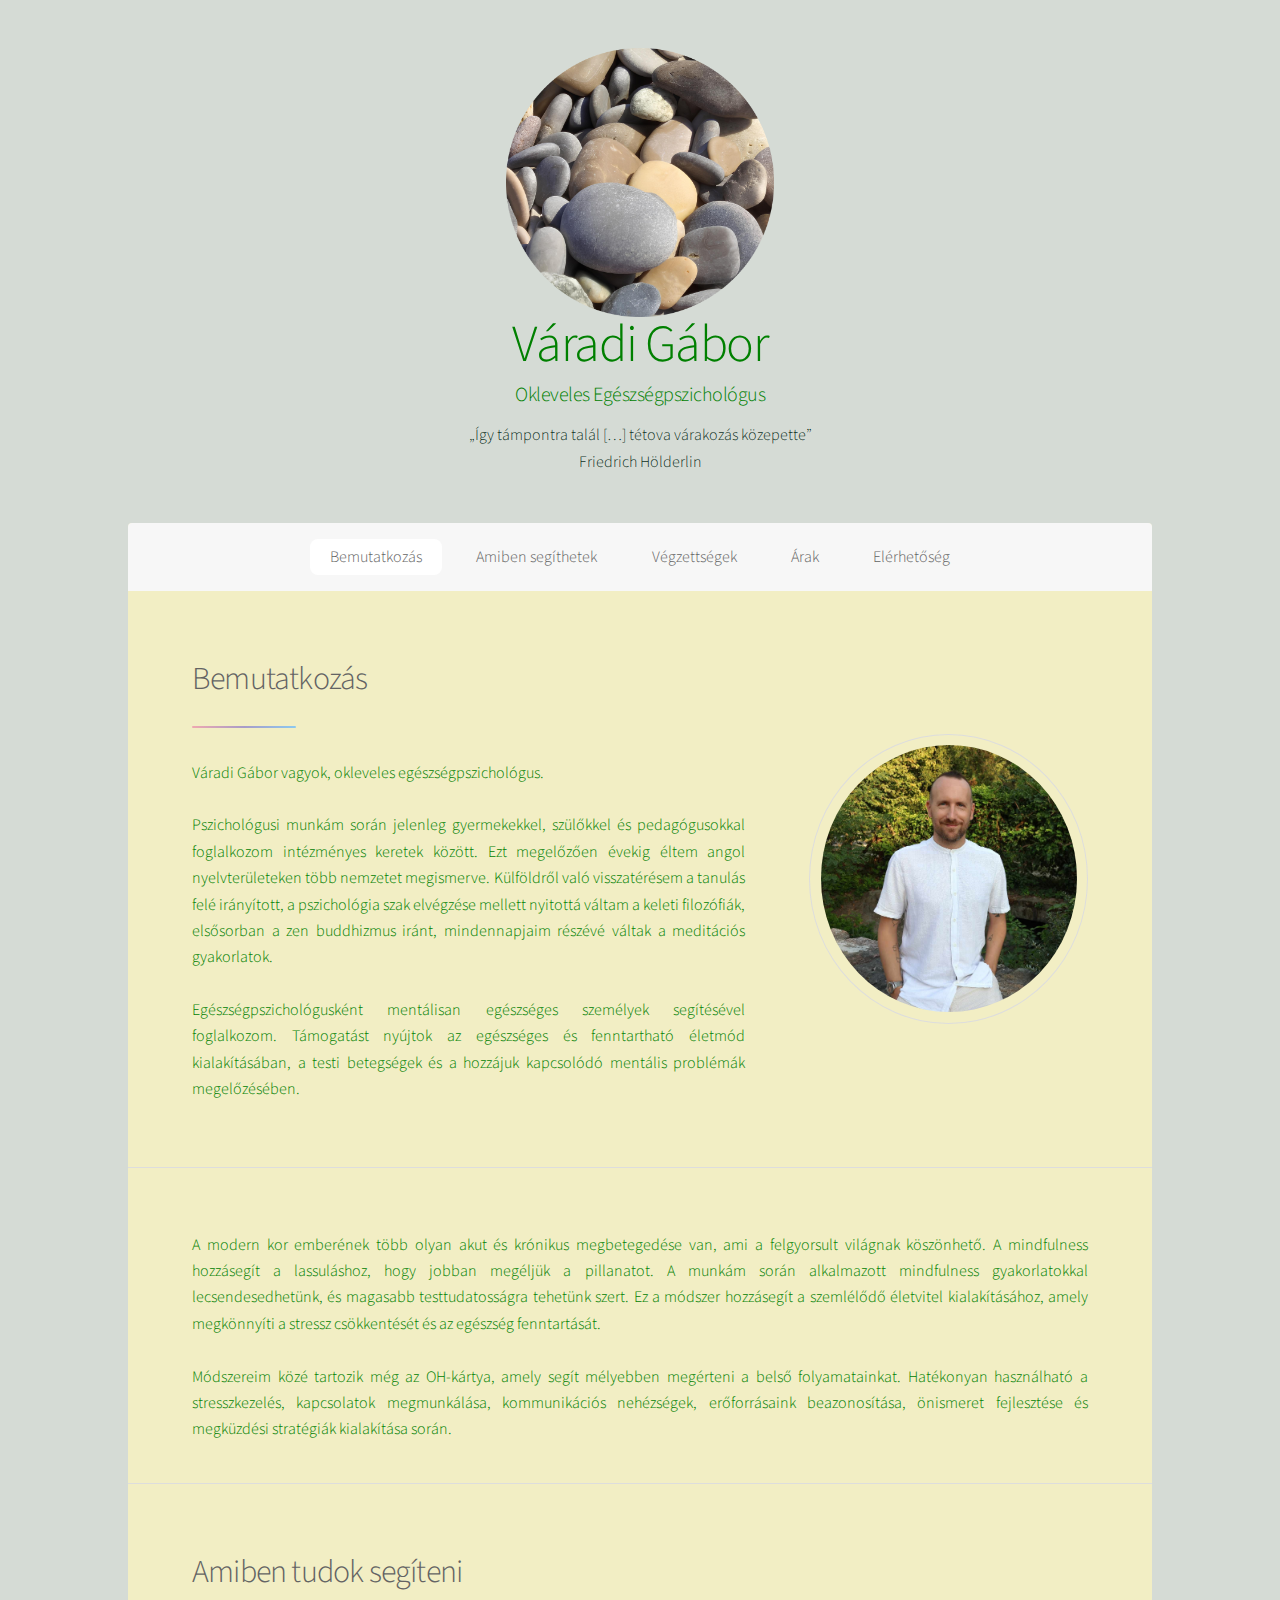
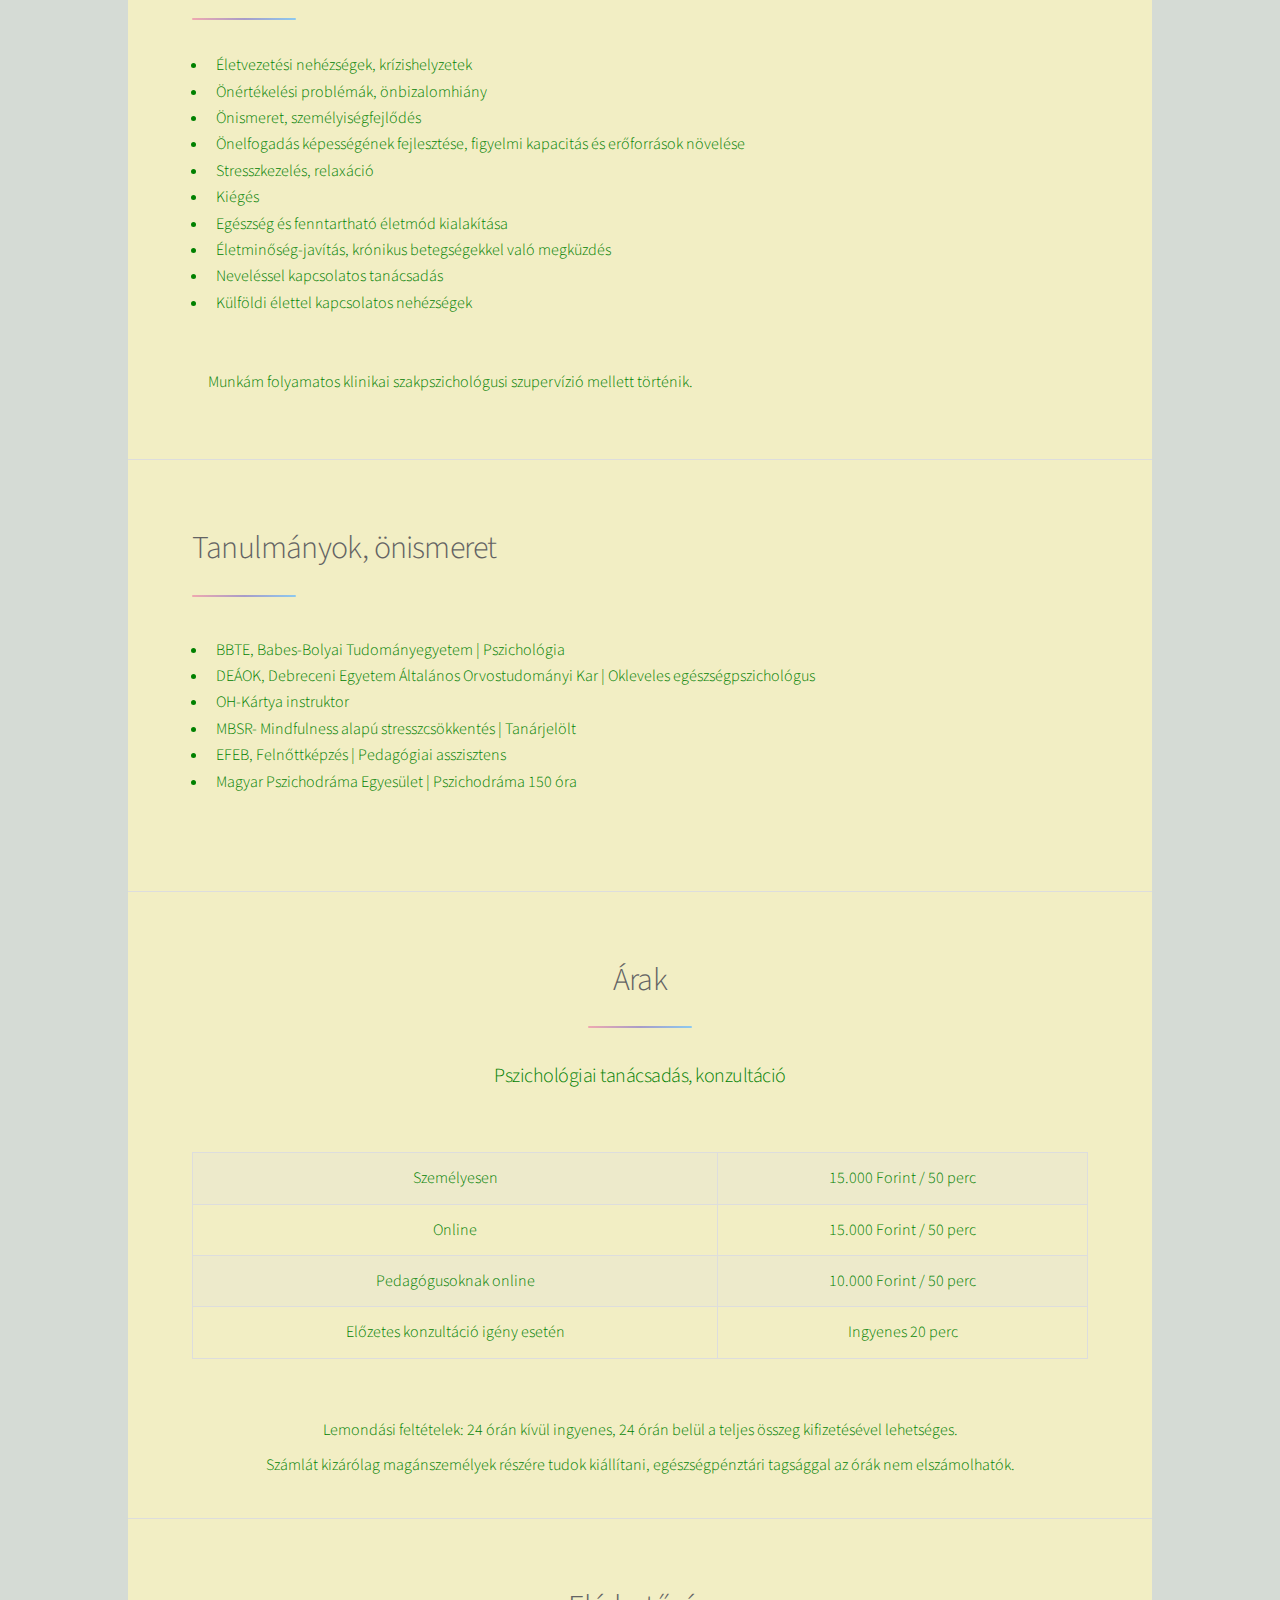
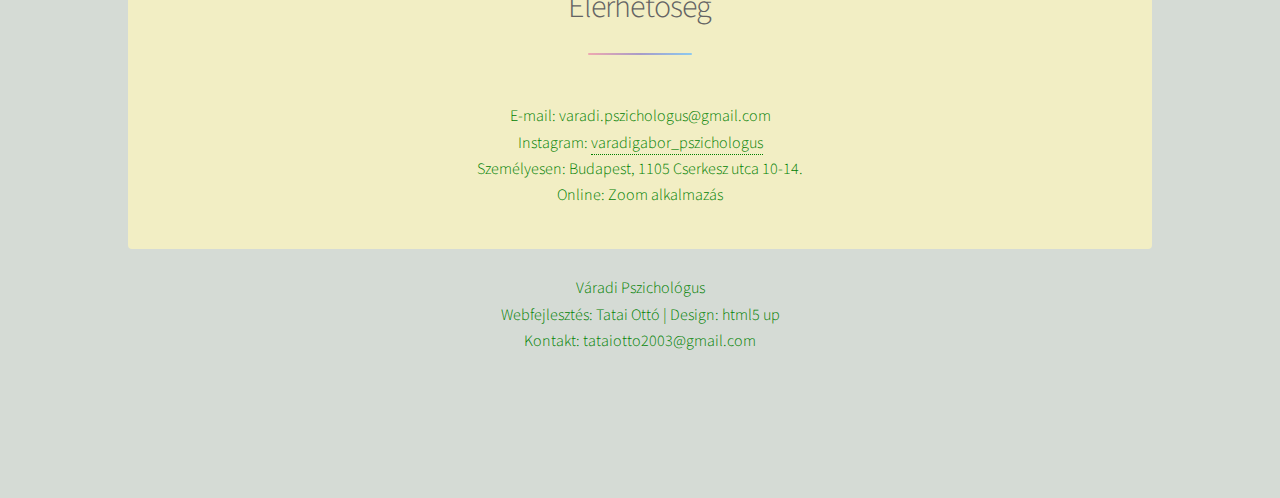
==== index.html @ 7f6bc87d "Update index.html" ====
<!DOCTYPE HTML>

<html>
	<head>
		<title>Váradi Pszichológus</title>
		<meta charset="utf-8" />
		<meta name="viewport" content="width=device-width, initial-scale=1, user-scalable=no" />
		<meta property="og:image" content="images/Kavics 3.jpg">
		<meta property="og:title" content="Váradi Pszichológus">
		<meta property="og:description" content="Váradi Gábor, okleveles egészségpszichológus">
		<link rel="stylesheet" href="assets/css/main.css" />
		<noscript><link rel="stylesheet" href="assets/css/noscript.css" /></noscript>
		<link rel="icon" type="image/png" href="icon.png">
	</head>
	
	<body class="is-preload">

		<!-- Wrapper -->
			<div id="wrapper">

				<!-- Header -- alt-->
					<header id="header" class="alt">
						<div class="header-content">
							
							
							<span class="image fit"><img src="images/Kavics 3_cropped.png" alt="" /></span>
							<div class="text-content">
							
								<h1>Váradi Gábor</h1>
								<p>Okleveles Egészségpszichológus </p>
								<h10>„Így támpontra talál […] tétova várakozás közepette” </br>
								Friedrich Hölderlin</h10>
							</div>
							
						</div>
					</header>

				<!-- Nav -->
					<nav id="nav">
						<ul>
							<li><a href="#intro" class="active">Bemutatkozás</a></li>
							<li><a href="#mibensegithetek">Amiben segíthetek</a></li>
							<li><a href="#vegzettsegek">Végzettségek</a></li>
							<li><a href="#arak">Árak</a></li>
							<li><a href="#elerhetoseg">Elérhetőség</a></li>
						</ul>
					</nav>

				<!-- Main -->
					<div id="main">

						<!-- Introduction -->
							<section id="intro" class="main">
								<div class="spotlight">
									<div class="content">
										<header class="major">
											<h2>Bemutatkozás</h2>
										</header>
										
										<p>
											
											<p style="text-align: justify;">Váradi Gábor vagyok, okleveles egészségpszichológus.

										</br></br>
										
										Pszichológusi munkám során jelenleg gyermekekkel, szülőkkel és pedagógusokkal foglalkozom
										intézményes keretek között. Ezt megelőzően évekig éltem angol nyelvterületeken több nemzetet
										megismerve. Külföldről való visszatérésem a tanulás felé irányított, a pszichológia szak elvégzése
										mellett nyitottá váltam a keleti filozófiák, elsősorban a zen buddhizmus iránt, mindennapjaim részévé
										váltak a meditációs gyakorlatok.
										
									

										</br></br>

											Egészségpszichológusként mentálisan egészséges személyek segítésével foglalkozom. Támogatást
											nyújtok az egészséges és fenntartható életmód kialakításában, a testi betegségek és a hozzájuk
											kapcsolódó mentális problémák megelőzésében.</p>

										

									
										
									</div>
									<span class="image" style="margin-top: -0px;"><img src="images/profilkep.jpg" alt="" /></span>
								</div>
							</section>

							<section id="intro2" class="main">
											

								<p style="text-align: justify;">A modern kor emberének több olyan akut és krónikus megbetegedése van, ami a felgyorsult világnak
											köszönhető. A mindfulness hozzásegít a lassuláshoz, hogy jobban megéljük a pillanatot. A munkám
											során alkalmazott mindfulness gyakorlatokkal lecsendesedhetünk, és magasabb testtudatosságra
											tehetünk szert. Ez a módszer hozzásegít a szemlélődő életvitel kialakításához, amely megkönnyíti a
											stressz csökkentését és az egészség fenntartását.

										</br></br>

										Módszereim közé tartozik még az OH-kártya, amely segít mélyebben megérteni a belső
										folyamatainkat. Hatékonyan használható a stresszkezelés, kapcsolatok megmunkálása,
										kommunikációs nehézségek, erőforrásaink beazonosítása, önismeret fejlesztése és megküzdési
										stratégiák kialakítása során. </p>	

										
							</section>


						
							<section id="mibensegithetek" class="main">
								<div class="spotlight">
									<div class="content">
										<header class="major">
											<h2>Amiben tudok segíteni</h2>
										</header>
										
											 <ul>
												<li>Életvezetési nehézségek, krízishelyzetek</li>
												<li>Önértékelési problémák, önbizalomhiány</li>
												<li>Önismeret, személyiségfejlődés</li>
												<li>Önelfogadás képességének fejlesztése, figyelmi kapacitás és erőforrások növelése</li>
												<li>Stresszkezelés, relaxáció</li>
												<li>Kiégés</li>
												<li>Egészség és fenntartható életmód kialakítása</li>
												<li>Életminőség-javítás, krónikus betegségekkel való megküzdés</li>
												<li>Neveléssel kapcsolatos tanácsadás</li>
												<li>Külföldi élettel kapcsolatos nehézségek</li>

											</br></br>
											Munkám folyamatos klinikai szakpszichológusi szupervízió mellett történik.
											
											</ul>
									</div>
									
									
								</div>
							</section>
							

							<section id="vegzettsegek" class="main">
								<div class="spotlight">
									<div class="content">
										<header class="major">
											<h2>Tanulmányok, önismeret</h2>
										</header>
										<p class="content">
											 <ul>
												<li>BBTE, Babes-Bolyai Tudományegyetem | Pszichológia</li>
												<li>DEÁOK, Debreceni Egyetem Általános Orvostudományi Kar | Okleveles egészségpszichológus</li>
												<li>OH-Kártya instruktor</li>
												<li>MBSR- Mindfulness alapú stresszcsökkentés | Tanárjelölt</li>
												<li>EFEB, Felnőttképzés | Pedagógiai asszisztens</li>
												<li>Magyar Pszichodráma Egyesület | Pszichodráma 150 óra</li>
												

												
											</ul>
											</p>
									</div>
									
									
								</div>
							</section>


						
						
							<section id="arak" class="main special">
								<header class="major">
									<h2>Árak</h2>
									<p>Pszichológiai tanácsadás, konzultáció</p>
									
								</header>
								<div class="table-wrapper">
									<table class="alt">
										<thead>
											<tr>
												
												<th></th>
												<th></th>
											</tr>
										</thead>
										<tbody>
											<tr>
												<td>Személyesen</td>
												<td>15.000 Forint / 50 perc</td>
												
											</tr>
											<tr>
												
												<td>Online</td>
												<td>15.000 Forint / 50 perc</td>
											</tr>
											<tr>
												
												<td>Pedagógusoknak online </td>
												<td>10.000 Forint / 50 perc</td>
											</tr>
											<tr>
												
												<td>Előzetes konzultáció igény esetén</td>
												<td>Ingyenes 20 perc</td>
											</tr>
											
										</tbody>
										
									</table>
								</br>
								</div>
								<p>Lemondási feltételek: 24 órán kívül ingyenes, 24 órán belül a teljes összeg kifizetésével lehetséges. </p>
								<p>Számlát kizárólag magánszemélyek részére tudok kiállítani, egészségpénztári tagsággal az órák nem elszámolhatók.</p>
								
								
								
							</section>

						<!-- Get Started -->
							<section id="elerhetoseg" class="main special">
								<header class="major">
									<h2>Elérhetőség</h2>
									
								</header>
								<p>E-mail: varadi.pszichologus@gmail.com<br />
									Instagram: <a href="https://www.instagram.com/varadigabor_pszichologus/">varadigabor_pszichologus</a> <br />
									Személyesen: Budapest, 1105 Cserkesz utca 10-14.<br />
									Online: Zoom alkalmazás<br />
								</p>
							</section>

					</div>
				</br>
					<div style="text-align: center;">Váradi Pszichológus  </br>
						Webfejlesztés: Tatai Ottó | Design: html5 up</br>
						Kontakt: tataiotto2003@gmail.com

					</div>
				<!-- Footer -->
					<footer id="footer">
						
						
					</footer>

			</div>

		<!-- Scripts -->
			<script src="assets/js/jquery.min.js"></script>
			<script src="assets/js/jquery.scrollex.min.js"></script>
			<script src="assets/js/jquery.scrolly.min.js"></script>
			<script src="assets/js/browser.min.js"></script>
			<script src="assets/js/breakpoints.min.js"></script>
			<script src="assets/js/util.js"></script>
			<script src="assets/js/main.js"></script>

	</body>
</html>
---- assets/css/main.css ----
@import url(fontawesome-all.min.css);
@import 'https://fonts.googleapis.com/css?family=Source+Sans+Pro:300,400';

/*
	Stellar by HTML5 UP
	html5up.net | @ajlkn
	Free for personal and commercial use under the CCA 3.0 license (html5up.net/license)
*/

html, body, div, span, applet, object,
iframe, h1, h2, h3, h4, h5, h6, p, blockquote,
pre, a, abbr, acronym, address, big, cite,
code, del, dfn, em, img, ins, kbd, q, s, samp,
small, strike, strong, sub, sup, tt, var, b,
u, i, center, dl, dt, dd, ol, ul, li, fieldset,
form, label, legend, table, caption, tbody,
tfoot, thead, tr, th, td, article, aside,
canvas, details, embed, figure, figcaption,
footer, header, hgroup, menu, nav, output, ruby,
section, summary, time, mark, audio, video {
	margin: 0;
	padding: 0;
	border: 0;
	font-size: 100%;
	font: inherit;
	vertical-align: baseline;}

article, aside, details, figcaption, figure,
footer, header, hgroup, menu, nav, section {
	display: block;}

body {
	line-height: 1;
}

ol, ul {
	list-style: none;
}

blockquote, q {
	quotes: none;
}

	blockquote:before, blockquote:after, q:before, q:after {
		content: '';
		content: none;
	}

table {
	border-collapse: collapse;
	border-spacing: 0;
}

body {
	-webkit-text-size-adjust: none;
}

mark {
	background-color: transparent;
	color: inherit;
}

input::-moz-focus-inner {
	border: 0;
	padding: 0;
}

input, select, textarea {
	-moz-appearance: none;
	-webkit-appearance: none;
	-ms-appearance: none;
	appearance: none;
}

/* Basic */

	@-ms-viewport {
		width: device-width;
	}

	body {
		-ms-overflow-style: scrollbar;
	}

	@media screen and (max-width: 480px) {

		html, body {
			min-width: 320px;
		}

	}

	html {
		box-sizing: border-box;
	}

	*, *:before, *:after {
		box-sizing: inherit;
	}

	body {
		background-color: #1a0216;
		
	}

		body.is-preload *, body.is-preload *:before, body.is-preload *:after {
			-moz-animation: none !important;
			-webkit-animation: none !important;
			-ms-animation: none !important;
			animation: none !important;
			-moz-transition: none !important;
			-webkit-transition: none !important;
			-ms-transition: none !important;
			transition: none !important;
		}

/* Type */

	body {
		background-color: #d5dbd5;
		color: #008000;
	}

	body, input, select, textarea {
		font-family: "Source Sans Pro", Helvetica, sans-serif;
		font-size: 17pt;
		font-weight: 300;
		line-height: 1.65;
	}

		@media screen and (max-width: 1680px) {

			body, input, select, textarea {
				font-size: 14pt;
			}

		}

		@media screen and (max-width: 1280px) {

			body, input, select, textarea {
				font-size: 12pt;
			}

		}

		@media screen and (max-width: 360px) {

			body, input, select, textarea {
				font-size: 11pt;
			}

		}

	a {
		-moz-transition: color 0.2s ease, border-bottom 0.2s ease;
		-webkit-transition: color 0.2s ease, border-bottom 0.2s ease;
		-ms-transition: color 0.2s ease, border-bottom 0.2s ease;
		transition: color 0.2s ease, border-bottom 0.2s ease;
		text-decoration: none;
		border-bottom: dotted 1px;
		color: inherit;
	}

		a:hover {
			border-bottom-color: transparent;
		}

	strong, b {
		font-weight: 400;
	}

	em, i {
		font-style: italic;
	}

	p {
		margin: 0 0 0.5em 0;
	}

		p.content {
			-moz-columns: 20em 2;
			-webkit-columns: 20em 2;
			-ms-columns: 20em 2;
			columns: 20em 2;
			-moz-column-gap: 2em;
			-webkit-column-gap: 2em;
			-ms-column-gap: 2em;
			column-gap: 2em;
			text-align: justify;
		}

	h1, h2, h3, h4, h5, h6 {
		font-weight: 300;
		line-height: 1.5;
		margin: 0 0 0.7em 0;
		letter-spacing: -0.025em;
	}

		h1 a, h2 a, h3 a, h4 a, h5 a, h6 a {
			color: inherit;
			text-decoration: none;
		}

	h1 {
		font-size: 2.5em;
		line-height: 0.8;
	}

	h2 {
		font-size: 1.5em;
	}

	h3 {
		font-size: 1.25em;
	}

	h4 {
		font-size: 1.1em;
	}

	h5 {
		font-size: 0.9em;
	}

	h6 {
		font-size: 0.7em;
	}

	@media screen and (max-width: 736px) {

		h1 {
			font-size: 2em;
		}

	}

	sub {
		font-size: 0.8em;
		position: relative;
		top: 0.5em;
	}

	sup {
		font-size: 0.8em;
		position: relative;
		top: -0.5em;
	}

	blockquote {
		border-left: solid 4px;
		font-style: italic;
		margin: 0 0 2em 0;
		padding: 0.5em 0 0.5em 2em;
	}

	code {
		border-radius: 8px;
		border: solid 1px;
		font-family: "Courier New", monospace;
		font-size: 0.9em;
		margin: 0 0.25em;
		padding: 0.25em 0.65em;
	}

	pre {
		-webkit-overflow-scrolling: touch;
		font-family: "Courier New", monospace;
		font-size: 0.9em;
		margin: 0 0 2em 0;
	}

		pre code {
			display: block;
			line-height: 1.75;
			padding: 1em 1.5em;
			overflow-x: auto;
		}

	hr {
		border: 0;
		border-bottom: solid 1px;
		margin: 2em 0;
	}

		hr.major {
			margin: 3em 0;
		}

	.align-left {
		text-align: left;
	}

	.align-center {
		text-align: center;
	}

	.align-right {
		text-align: right;
	}

	input, select, textarea {
		color: #ffffff;
	}

	a:hover {
		color: #ffffff;
	}

	strong, b {
		color: #ffffff;
	}

	h1, h2, h3, h4, h5, h6 {
		color: #008000;
	}

	blockquote {
		border-left-color: rgba(255, 255, 255, 0.35);
	}

	code {
		background: rgba(255, 255, 255, 0.075);
		border-color: rgba(255, 255, 255, 0.35);
	}

	hr {
		border-bottom-color: rgba(255, 255, 255, 0.35);
	}

/* Row */

	.row {
		display: flex;
		flex-wrap: wrap;
		box-sizing: border-box;
		align-items: stretch;
	}

		.row > * {
			box-sizing: border-box;
		}

		.row.gtr-uniform > * > :last-child {
			margin-bottom: 0;
		}

		.row.aln-left {
			justify-content: flex-start;
		}

		.row.aln-center {
			justify-content: center;
		}

		.row.aln-right {
			justify-content: flex-end;
		}

		.row.aln-top {
			align-items: flex-start;
		}

		.row.aln-middle {
			align-items: center;
		}

		.row.aln-bottom {
			align-items: flex-end;
		}

		.row > .imp {
			order: -1;
		}

		.row > .col-1 {
			width: 8.33333%;
		}

		.row > .off-1 {
			margin-left: 8.33333%;
		}

		.row > .col-2 {
			width: 16.66667%;
		}

		.row > .off-2 {
			margin-left: 16.66667%;
		}

		.row > .col-3 {
			width: 25%;
		}

		.row > .off-3 {
			margin-left: 25%;
		}

		.row > .col-4 {
			width: 33.33333%;
		}

		.row > .off-4 {
			margin-left: 33.33333%;
		}

		.row > .col-5 {
			width: 41.66667%;
		}

		.row > .off-5 {
			margin-left: 41.66667%;
		}

		.row > .col-6 {
			width: 50%;
		}

		.row > .off-6 {
			margin-left: 50%;
		}

		.row > .col-7 {
			width: 58.33333%;
		}

		.row > .off-7 {
			margin-left: 58.33333%;
		}

		.row > .col-8 {
			width: 66.66667%;
		}

		.row > .off-8 {
			margin-left: 66.66667%;
		}

		.row > .col-9 {
			width: 75%;
		}

		.row > .off-9 {
			margin-left: 75%;
		}

		.row > .col-10 {
			width: 83.33333%;
		}

		.row > .off-10 {
			margin-left: 83.33333%;
		}

		.row > .col-11 {
			width: 91.66667%;
		}

		.row > .off-11 {
			margin-left: 91.66667%;
		}

		.row > .col-12 {
			width: 100%;
		}

		.row > .off-12 {
			margin-left: 100%;
		}

		.row.gtr-0 {
			margin-top: 0;
			margin-left: 0em;
		}

			.row.gtr-0 > * {
				padding: 0 0 0 0em;
			}

			.row.gtr-0.gtr-uniform {
				margin-top: 0em;
			}

				.row.gtr-0.gtr-uniform > * {
					padding-top: 0em;
				}

		.row.gtr-25 {
			margin-top: 0;
			margin-left: -0.375em;
		}

			.row.gtr-25 > * {
				padding: 0 0 0 0.375em;
			}

			.row.gtr-25.gtr-uniform {
				margin-top: -0.375em;
			}

				.row.gtr-25.gtr-uniform > * {
					padding-top: 0.375em;
				}

		.row.gtr-50 {
			margin-top: 0;
			margin-left: -0.75em;
		}

			.row.gtr-50 > * {
				padding: 0 0 0 0.75em;
			}

			.row.gtr-50.gtr-uniform {
				margin-top: -0.75em;
			}

				.row.gtr-50.gtr-uniform > * {
					padding-top: 0.75em;
				}

		.row {
			margin-top: 0;
			margin-left: -1.5em;
		}

			.row > * {
				padding: 0 0 0 1.5em;
			}

			.row.gtr-uniform {
				margin-top: -1.5em;
			}

				.row.gtr-uniform > * {
					padding-top: 1.5em;
				}

		.row.gtr-150 {
			margin-top: 0;
			margin-left: -2.25em;
		}

			.row.gtr-150 > * {
				padding: 0 0 0 2.25em;
			}

			.row.gtr-150.gtr-uniform {
				margin-top: -2.25em;
			}

				.row.gtr-150.gtr-uniform > * {
					padding-top: 2.25em;
				}

		.row.gtr-200 {
			margin-top: 0;
			margin-left: -3em;
		}

			.row.gtr-200 > * {
				padding: 0 0 0 3em;
			}

			.row.gtr-200.gtr-uniform {
				margin-top: -3em;
			}

				.row.gtr-200.gtr-uniform > * {
					padding-top: 3em;
				}

		@media screen and (max-width: 1680px) {

			.row {
				display: flex;
				flex-wrap: wrap;
				box-sizing: border-box;
				align-items: stretch;
			}

				.row > * {
					box-sizing: border-box;
				}

				.row.gtr-uniform > * > :last-child {
					margin-bottom: 0;
				}

				.row.aln-left {
					justify-content: flex-start;
				}

				.row.aln-center {
					justify-content: center;
				}

				.row.aln-right {
					justify-content: flex-end;
				}

				.row.aln-top {
					align-items: flex-start;
				}

				.row.aln-middle {
					align-items: center;
				}

				.row.aln-bottom {
					align-items: flex-end;
				}

				.row > .imp-xlarge {
					order: -1;
				}

				.row > .col-1-xlarge {
					width: 8.33333%;
				}

				.row > .off-1-xlarge {
					margin-left: 8.33333%;
				}

				.row > .col-2-xlarge {
					width: 16.66667%;
				}

				.row > .off-2-xlarge {
					margin-left: 16.66667%;
				}

				.row > .col-3-xlarge {
					width: 25%;
				}

				.row > .off-3-xlarge {
					margin-left: 25%;
				}

				.row > .col-4-xlarge {
					width: 33.33333%;
				}

				.row > .off-4-xlarge {
					margin-left: 33.33333%;
				}

				.row > .col-5-xlarge {
					width: 41.66667%;
				}

				.row > .off-5-xlarge {
					margin-left: 41.66667%;
				}

				.row > .col-6-xlarge {
					width: 50%;
				}

				.row > .off-6-xlarge {
					margin-left: 50%;
				}

				.row > .col-7-xlarge {
					width: 58.33333%;
				}

				.row > .off-7-xlarge {
					margin-left: 58.33333%;
				}

				.row > .col-8-xlarge {
					width: 66.66667%;
				}

				.row > .off-8-xlarge {
					margin-left: 66.66667%;
				}

				.row > .col-9-xlarge {
					width: 75%;
				}

				.row > .off-9-xlarge {
					margin-left: 75%;
				}

				.row > .col-10-xlarge {
					width: 83.33333%;
				}

				.row > .off-10-xlarge {
					margin-left: 83.33333%;
				}

				.row > .col-11-xlarge {
					width: 91.66667%;
				}

				.row > .off-11-xlarge {
					margin-left: 91.66667%;
				}

				.row > .col-12-xlarge {
					width: 100%;
				}

				.row > .off-12-xlarge {
					margin-left: 100%;
				}

				.row.gtr-0 {
					margin-top: 0;
					margin-left: 0em;
				}

					.row.gtr-0 > * {
						padding: 0 0 0 0em;
					}

					.row.gtr-0.gtr-uniform {
						margin-top: 0em;
					}

						.row.gtr-0.gtr-uniform > * {
							padding-top: 0em;
						}

				.row.gtr-25 {
					margin-top: 0;
					margin-left: -0.375em;
				}

					.row.gtr-25 > * {
						padding: 0 0 0 0.375em;
					}

					.row.gtr-25.gtr-uniform {
						margin-top: -0.375em;
					}

						.row.gtr-25.gtr-uniform > * {
							padding-top: 0.375em;
						}

				.row.gtr-50 {
					margin-top: 0;
					margin-left: -0.75em;
				}

					.row.gtr-50 > * {
						padding: 0 0 0 0.75em;
					}

					.row.gtr-50.gtr-uniform {
						margin-top: -0.75em;
					}

						.row.gtr-50.gtr-uniform > * {
							padding-top: 0.75em;
						}

				.row {
					margin-top: 0;
					margin-left: -1.5em;
				}

					.row > * {
						padding: 0 0 0 1.5em;
					}

					.row.gtr-uniform {
						margin-top: -1.5em;
					}

						.row.gtr-uniform > * {
							padding-top: 1.5em;
						}

				.row.gtr-150 {
					margin-top: 0;
					margin-left: -2.25em;
				}

					.row.gtr-150 > * {
						padding: 0 0 0 2.25em;
					}

					.row.gtr-150.gtr-uniform {
						margin-top: -2.25em;
					}

						.row.gtr-150.gtr-uniform > * {
							padding-top: 2.25em;
						}

				.row.gtr-200 {
					margin-top: 0;
					margin-left: -3em;
				}

					.row.gtr-200 > * {
						padding: 0 0 0 3em;
					}

					.row.gtr-200.gtr-uniform {
						margin-top: -3em;
					}

						.row.gtr-200.gtr-uniform > * {
							padding-top: 3em;
						}

		}

		@media screen and (max-width: 1280px) {

			.row {
				display: flex;
				flex-wrap: wrap;
				box-sizing: border-box;
				align-items: stretch;
			}

				.row > * {
					box-sizing: border-box;
				}

				.row.gtr-uniform > * > :last-child {
					margin-bottom: 0;
				}

				.row.aln-left {
					justify-content: flex-start;
				}

				.row.aln-center {
					justify-content: center;
				}

				.row.aln-right {
					justify-content: flex-end;
				}

				.row.aln-top {
					align-items: flex-start;
				}

				.row.aln-middle {
					align-items: center;
				}

				.row.aln-bottom {
					align-items: flex-end;
				}

				.row > .imp-large {
					order: -1;
				}

				.row > .col-1-large {
					width: 8.33333%;
				}

				.row > .off-1-large {
					margin-left: 8.33333%;
				}

				.row > .col-2-large {
					width: 16.66667%;
				}

				.row > .off-2-large {
					margin-left: 16.66667%;
				}

				.row > .col-3-large {
					width: 25%;
				}

				.row > .off-3-large {
					margin-left: 25%;
				}

				.row > .col-4-large {
					width: 33.33333%;
				}

				.row > .off-4-large {
					margin-left: 33.33333%;
				}

				.row > .col-5-large {
					width: 41.66667%;
				}

				.row > .off-5-large {
					margin-left: 41.66667%;
				}

				.row > .col-6-large {
					width: 50%;
				}

				.row > .off-6-large {
					margin-left: 50%;
				}

				.row > .col-7-large {
					width: 58.33333%;
				}

				.row > .off-7-large {
					margin-left: 58.33333%;
				}

				.row > .col-8-large {
					width: 66.66667%;
				}

				.row > .off-8-large {
					margin-left: 66.66667%;
				}

				.row > .col-9-large {
					width: 75%;
				}

				.row > .off-9-large {
					margin-left: 75%;
				}

				.row > .col-10-large {
					width: 83.33333%;
				}

				.row > .off-10-large {
					margin-left: 83.33333%;
				}

				.row > .col-11-large {
					width: 91.66667%;
				}

				.row > .off-11-large {
					margin-left: 91.66667%;
				}

				.row > .col-12-large {
					width: 100%;
				}

				.row > .off-12-large {
					margin-left: 100%;
				}

				.row.gtr-0 {
					margin-top: 0;
					margin-left: 0em;
				}

					.row.gtr-0 > * {
						padding: 0 0 0 0em;
					}

					.row.gtr-0.gtr-uniform {
						margin-top: 0em;
					}

						.row.gtr-0.gtr-uniform > * {
							padding-top: 0em;
						}

				.row.gtr-25 {
					margin-top: 0;
					margin-left: -0.375em;
				}

					.row.gtr-25 > * {
						padding: 0 0 0 0.375em;
					}

					.row.gtr-25.gtr-uniform {
						margin-top: -0.375em;
					}

						.row.gtr-25.gtr-uniform > * {
							padding-top: 0.375em;
						}

				.row.gtr-50 {
					margin-top: 0;
					margin-left: -0.75em;
				}

					.row.gtr-50 > * {
						padding: 0 0 0 0.75em;
					}

					.row.gtr-50.gtr-uniform {
						margin-top: -0.75em;
					}

						.row.gtr-50.gtr-uniform > * {
							padding-top: 0.75em;
						}

				.row {
					margin-top: 0;
					margin-left: -1.5em;
				}

					.row > * {
						padding: 0 0 0 1.5em;
					}

					.row.gtr-uniform {
						margin-top: -1.5em;
					}

						.row.gtr-uniform > * {
							padding-top: 1.5em;
						}

				.row.gtr-150 {
					margin-top: 0;
					margin-left: -2.25em;
				}

					.row.gtr-150 > * {
						padding: 0 0 0 2.25em;
					}

					.row.gtr-150.gtr-uniform {
						margin-top: -2.25em;
					}

						.row.gtr-150.gtr-uniform > * {
							padding-top: 2.25em;
						}

				.row.gtr-200 {
					margin-top: 0;
					margin-left: -3em;
				}

					.row.gtr-200 > * {
						padding: 0 0 0 3em;
					}

					.row.gtr-200.gtr-uniform {
						margin-top: -3em;
					}

						.row.gtr-200.gtr-uniform > * {
							padding-top: 3em;
						}

		}

		@media screen and (max-width: 980px) {

			.row {
				display: flex;
				flex-wrap: wrap;
				box-sizing: border-box;
				align-items: stretch;
			}

				.row > * {
					box-sizing: border-box;
				}

				.row.gtr-uniform > * > :last-child {
					margin-bottom: 0;
				}

				.row.aln-left {
					justify-content: flex-start;
				}

				.row.aln-center {
					justify-content: center;
				}

				.row.aln-right {
					justify-content: flex-end;
				}

				.row.aln-top {
					align-items: flex-start;
				}

				.row.aln-middle {
					align-items: center;
				}

				.row.aln-bottom {
					align-items: flex-end;
				}

				.row > .imp-medium {
					order: -1;
				}

				.row > .col-1-medium {
					width: 8.33333%;
				}

				.row > .off-1-medium {
					margin-left: 8.33333%;
				}

				.row > .col-2-medium {
					width: 16.66667%;
				}

				.row > .off-2-medium {
					margin-left: 16.66667%;
				}

				.row > .col-3-medium {
					width: 25%;
				}

				.row > .off-3-medium {
					margin-left: 25%;
				}

				.row > .col-4-medium {
					width: 33.33333%;
				}

				.row > .off-4-medium {
					margin-left: 33.33333%;
				}

				.row > .col-5-medium {
					width: 41.66667%;
				}

				.row > .off-5-medium {
					margin-left: 41.66667%;
				}

				.row > .col-6-medium {
					width: 50%;
				}

				.row > .off-6-medium {
					margin-left: 50%;
				}

				.row > .col-7-medium {
					width: 58.33333%;
				}

				.row > .off-7-medium {
					margin-left: 58.33333%;
				}

				.row > .col-8-medium {
					width: 66.66667%;
				}

				.row > .off-8-medium {
					margin-left: 66.66667%;
				}

				.row > .col-9-medium {
					width: 75%;
				}

				.row > .off-9-medium {
					margin-left: 75%;
				}

				.row > .col-10-medium {
					width: 83.33333%;
				}

				.row > .off-10-medium {
					margin-left: 83.33333%;
				}

				.row > .col-11-medium {
					width: 91.66667%;
				}

				.row > .off-11-medium {
					margin-left: 91.66667%;
				}

				.row > .col-12-medium {
					width: 100%;
				}

				.row > .off-12-medium {
					margin-left: 100%;
				}

				.row.gtr-0 {
					margin-top: 0;
					margin-left: 0em;
				}

					.row.gtr-0 > * {
						padding: 0 0 0 0em;
					}

					.row.gtr-0.gtr-uniform {
						margin-top: 0em;
					}

						.row.gtr-0.gtr-uniform > * {
							padding-top: 0em;
						}

				.row.gtr-25 {
					margin-top: 0;
					margin-left: -0.375em;
				}

					.row.gtr-25 > * {
						padding: 0 0 0 0.375em;
					}

					.row.gtr-25.gtr-uniform {
						margin-top: -0.375em;
					}

						.row.gtr-25.gtr-uniform > * {
							padding-top: 0.375em;
						}

				.row.gtr-50 {
					margin-top: 0;
					margin-left: -0.75em;
				}

					.row.gtr-50 > * {
						padding: 0 0 0 0.75em;
					}

					.row.gtr-50.gtr-uniform {
						margin-top: -0.75em;
					}

						.row.gtr-50.gtr-uniform > * {
							padding-top: 0.75em;
						}

				.row {
					margin-top: 0;
					margin-left: -1.5em;
				}

					.row > * {
						padding: 0 0 0 1.5em;
					}

					.row.gtr-uniform {
						margin-top: -1.5em;
					}

						.row.gtr-uniform > * {
							padding-top: 1.5em;
						}

				.row.gtr-150 {
					margin-top: 0;
					margin-left: -2.25em;
				}

					.row.gtr-150 > * {
						padding: 0 0 0 2.25em;
					}

					.row.gtr-150.gtr-uniform {
						margin-top: -2.25em;
					}

						.row.gtr-150.gtr-uniform > * {
							padding-top: 2.25em;
						}

				.row.gtr-200 {
					margin-top: 0;
					margin-left: -3em;
				}

					.row.gtr-200 > * {
						padding: 0 0 0 3em;
					}

					.row.gtr-200.gtr-uniform {
						margin-top: -3em;
					}

						.row.gtr-200.gtr-uniform > * {
							padding-top: 3em;
						}

		}

		@media screen and (max-width: 736px) {

			.row {
				display: flex;
				flex-wrap: wrap;
				box-sizing: border-box;
				align-items: stretch;
			}

				.row > * {
					box-sizing: border-box;
				}

				.row.gtr-uniform > * > :last-child {
					margin-bottom: 0;
				}

				.row.aln-left {
					justify-content: flex-start;
				}

				.row.aln-center {
					justify-content: center;
				}

				.row.aln-right {
					justify-content: flex-end;
				}

				.row.aln-top {
					align-items: flex-start;
				}

				.row.aln-middle {
					align-items: center;
				}

				.row.aln-bottom {
					align-items: flex-end;
				}

				.row > .imp-small {
					order: -1;
				}

				.row > .col-1-small {
					width: 8.33333%;
				}

				.row > .off-1-small {
					margin-left: 8.33333%;
				}

				.row > .col-2-small {
					width: 16.66667%;
				}

				.row > .off-2-small {
					margin-left: 16.66667%;
				}

				.row > .col-3-small {
					width: 25%;
				}

				.row > .off-3-small {
					margin-left: 25%;
				}

				.row > .col-4-small {
					width: 33.33333%;
				}

				.row > .off-4-small {
					margin-left: 33.33333%;
				}

				.row > .col-5-small {
					width: 41.66667%;
				}

				.row > .off-5-small {
					margin-left: 41.66667%;
				}

				.row > .col-6-small {
					width: 50%;
				}

				.row > .off-6-small {
					margin-left: 50%;
				}

				.row > .col-7-small {
					width: 58.33333%;
				}

				.row > .off-7-small {
					margin-left: 58.33333%;
				}

				.row > .col-8-small {
					width: 66.66667%;
				}

				.row > .off-8-small {
					margin-left: 66.66667%;
				}

				.row > .col-9-small {
					width: 75%;
				}

				.row > .off-9-small {
					margin-left: 75%;
				}

				.row > .col-10-small {
					width: 83.33333%;
				}

				.row > .off-10-small {
					margin-left: 83.33333%;
				}

				.row > .col-11-small {
					width: 91.66667%;
				}

				.row > .off-11-small {
					margin-left: 91.66667%;
				}

				.row > .col-12-small {
					width: 100%;
				}

				.row > .off-12-small {
					margin-left: 100%;
				}

				.row.gtr-0 {
					margin-top: 0;
					margin-left: 0em;
				}

					.row.gtr-0 > * {
						padding: 0 0 0 0em;
					}

					.row.gtr-0.gtr-uniform {
						margin-top: 0em;
					}

						.row.gtr-0.gtr-uniform > * {
							padding-top: 0em;
						}

				.row.gtr-25 {
					margin-top: 0;
					margin-left: -0.25em;
				}

					.row.gtr-25 > * {
						padding: 0 0 0 0.25em;
					}

					.row.gtr-25.gtr-uniform {
						margin-top: -0.25em;
					}

						.row.gtr-25.gtr-uniform > * {
							padding-top: 0.25em;
						}

				.row.gtr-50 {
					margin-top: 0;
					margin-left: -0.5em;
				}

					.row.gtr-50 > * {
						padding: 0 0 0 0.5em;
					}

					.row.gtr-50.gtr-uniform {
						margin-top: -0.5em;
					}

						.row.gtr-50.gtr-uniform > * {
							padding-top: 0.5em;
						}

				.row {
					margin-top: 0;
					margin-left: -1em;
				}

					.row > * {
						padding: 0 0 0 1em;
					}

					.row.gtr-uniform {
						margin-top: -1em;
					}

						.row.gtr-uniform > * {
							padding-top: 1em;
						}

				.row.gtr-150 {
					margin-top: 0;
					margin-left: -1.5em;
				}

					.row.gtr-150 > * {
						padding: 0 0 0 1.5em;
					}

					.row.gtr-150.gtr-uniform {
						margin-top: -1.5em;
					}

						.row.gtr-150.gtr-uniform > * {
							padding-top: 1.5em;
						}

				.row.gtr-200 {
					margin-top: 0;
					margin-left: -2em;
				}

					.row.gtr-200 > * {
						padding: 0 0 0 2em;
					}

					.row.gtr-200.gtr-uniform {
						margin-top: -2em;
					}

						.row.gtr-200.gtr-uniform > * {
							padding-top: 2em;
						}

		}

		@media screen and (max-width: 480px) {

			.row {
				display: flex;
				flex-wrap: wrap;
				box-sizing: border-box;
				align-items: stretch;
			}

				.row > * {
					box-sizing: border-box;
				}

				.row.gtr-uniform > * > :last-child {
					margin-bottom: 0;
				}

				.row.aln-left {
					justify-content: flex-start;
				}

				.row.aln-center {
					justify-content: center;
				}

				.row.aln-right {
					justify-content: flex-end;
				}

				.row.aln-top {
					align-items: flex-start;
				}

				.row.aln-middle {
					align-items: center;
				}

				.row.aln-bottom {
					align-items: flex-end;
				}

				.row > .imp-xsmall {
					order: -1;
				}

				.row > .col-1-xsmall {
					width: 8.33333%;
				}

				.row > .off-1-xsmall {
					margin-left: 8.33333%;
				}

				.row > .col-2-xsmall {
					width: 16.66667%;
				}

				.row > .off-2-xsmall {
					margin-left: 16.66667%;
				}

				.row > .col-3-xsmall {
					width: 25%;
				}

				.row > .off-3-xsmall {
					margin-left: 25%;
				}

				.row > .col-4-xsmall {
					width: 33.33333%;
				}

				.row > .off-4-xsmall {
					margin-left: 33.33333%;
				}

				.row > .col-5-xsmall {
					width: 41.66667%;
				}

				.row > .off-5-xsmall {
					margin-left: 41.66667%;
				}

				.row > .col-6-xsmall {
					width: 50%;
				}

				.row > .off-6-xsmall {
					margin-left: 50%;
				}

				.row > .col-7-xsmall {
					width: 58.33333%;
				}

				.row > .off-7-xsmall {
					margin-left: 58.33333%;
				}

				.row > .col-8-xsmall {
					width: 66.66667%;
				}

				.row > .off-8-xsmall {
					margin-left: 66.66667%;
				}

				.row > .col-9-xsmall {
					width: 75%;
				}

				.row > .off-9-xsmall {
					margin-left: 75%;
				}

				.row > .col-10-xsmall {
					width: 83.33333%;
				}

				.row > .off-10-xsmall {
					margin-left: 83.33333%;
				}

				.row > .col-11-xsmall {
					width: 91.66667%;
				}

				.row > .off-11-xsmall {
					margin-left: 91.66667%;
				}

				.row > .col-12-xsmall {
					width: 100%;
				}

				.row > .off-12-xsmall {
					margin-left: 100%;
				}

				.row.gtr-0 {
					margin-top: 0;
					margin-left: 0em;
				}

					.row.gtr-0 > * {
						padding: 0 0 0 0em;
					}

					.row.gtr-0.gtr-uniform {
						margin-top: 0em;
					}

						.row.gtr-0.gtr-uniform > * {
							padding-top: 0em;
						}

				.row.gtr-25 {
					margin-top: 0;
					margin-left: -0.3125em;
				}

					.row.gtr-25 > * {
						padding: 0 0 0 0.3125em;
					}

					.row.gtr-25.gtr-uniform {
						margin-top: -0.3125em;
					}

						.row.gtr-25.gtr-uniform > * {
							padding-top: 0.3125em;
						}

				.row.gtr-50 {
					margin-top: 0;
					margin-left: -0.625em;
				}

					.row.gtr-50 > * {
						padding: 0 0 0 0.625em;
					}

					.row.gtr-50.gtr-uniform {
						margin-top: -0.625em;
					}

						.row.gtr-50.gtr-uniform > * {
							padding-top: 0.625em;
						}

				.row {
					margin-top: 0;
					margin-left: -1.25em;
				}

					.row > * {
						padding: 0 0 0 1.25em;
					}

					.row.gtr-uniform {
						margin-top: -1.25em;
					}

						.row.gtr-uniform > * {
							padding-top: 1.25em;
						}

				.row.gtr-150 {
					margin-top: 0;
					margin-left: -1.875em;
				}

					.row.gtr-150 > * {
						padding: 0 0 0 1.875em;
					}

					.row.gtr-150.gtr-uniform {
						margin-top: -1.875em;
					}

						.row.gtr-150.gtr-uniform > * {
							padding-top: 1.875em;
						}

				.row.gtr-200 {
					margin-top: 0;
					margin-left: -2.5em;
				}

					.row.gtr-200 > * {
						padding: 0 0 0 2.5em;
					}

					.row.gtr-200.gtr-uniform {
						margin-top: -2.5em;
					}

						.row.gtr-200.gtr-uniform > * {
							padding-top: 2.5em;
						}

		}

/* Box */

	.box {
		border-radius: 8px;
		border: solid;
		margin-bottom: 2em;
		padding: 1.5em;
	}

		.box > :last-child,
		.box > :last-child > :last-child,
		.box > :last-child > :last-child > :last-child {
			margin-bottom: 0;
		}

		.box.alt {
			border: 0;
			border-radius: 0;
			padding: 0;
		}

	.box {
		border-color: rgba(255, 255, 255, 0.35);
	}

/* Button */

	input[type="submit"],
	input[type="reset"],
	input[type="button"],
	button,
	.button {
		-moz-appearance: none;
		-webkit-appearance: none;
		-ms-appearance: none;
		appearance: none;
		-moz-transition: background-color 0.2s ease-in-out, color 0.2s ease-in-out;
		-webkit-transition: background-color 0.2s ease-in-out, color 0.2s ease-in-out;
		-ms-transition: background-color 0.2s ease-in-out, color 0.2s ease-in-out;
		transition: background-color 0.2s ease-in-out, color 0.2s ease-in-out;
		border-radius: 8px;
		border: 0;
		cursor: pointer;
		display: inline-block;
		font-weight: 300;
		height: 2.75em;
		line-height: 2.75em;
		min-width: 9.25em;
		padding: 0 1.5em;
		text-align: center;
		text-decoration: none;
		white-space: nowrap;
	}

		input[type="submit"].icon,
		input[type="reset"].icon,
		input[type="button"].icon,
		button.icon,
		.button.icon {
			padding-left: 1.35em;
		}

			input[type="submit"].icon:before,
			input[type="reset"].icon:before,
			input[type="button"].icon:before,
			button.icon:before,
			.button.icon:before {
				margin-right: 0.5em;
			}

		input[type="submit"].fit,
		input[type="reset"].fit,
		input[type="button"].fit,
		button.fit,
		.button.fit {
			width: 100%;
		}

		input[type="submit"].small,
		input[type="reset"].small,
		input[type="button"].small,
		button.small,
		.button.small {
			font-size: 0.8em;
		}

		input[type="submit"].large,
		input[type="reset"].large,
		input[type="button"].large,
		button.large,
		.button.large {
			font-size: 1.35em;
		}

		input[type="submit"].disabled, input[type="submit"]:disabled,
		input[type="reset"].disabled,
		input[type="reset"]:disabled,
		input[type="button"].disabled,
		input[type="button"]:disabled,
		button.disabled,
		button:disabled,
		.button.disabled,
		.button:disabled {
			pointer-events: none;
			opacity: 0.25;
		}

		@media screen and (max-width: 736px) {

			input[type="submit"],
			input[type="reset"],
			input[type="button"],
			button,
			.button {
				min-width: 0;
			}

		}

	input[type="submit"],
	input[type="reset"],
	input[type="button"],
	button,
	.button {
		background-color: transparent;
		box-shadow: inset 0 0 0 1px rgba(255, 255, 255, 0.35);
		color: #ffffff !important;
	}

		input[type="submit"]:hover,
		input[type="reset"]:hover,
		input[type="button"]:hover,
		button:hover,
		.button:hover {
			background-color: rgba(255, 255, 255, 0.075);
		}

		input[type="submit"]:active,
		input[type="reset"]:active,
		input[type="button"]:active,
		button:active,
		.button:active {
			background-color: rgba(255, 255, 255, 0.2);
		}

		input[type="submit"].icon:before,
		input[type="reset"].icon:before,
		input[type="button"].icon:before,
		button.icon:before,
		.button.icon:before {
			color: rgba(255, 255, 255, 0.5);
		}

		input[type="submit"].primary,
		input[type="reset"].primary,
		input[type="button"].primary,
		button.primary,
		.button.primary {
			background-color: #8cc9f0;
			color: #ffffff !important;
			box-shadow: none;
		}

			input[type="submit"].primary:hover,
			input[type="reset"].primary:hover,
			input[type="button"].primary:hover,
			button.primary:hover,
			.button.primary:hover {
				background-color: #9acff2;
			}

			input[type="submit"].primary:active,
			input[type="reset"].primary:active,
			input[type="button"].primary:active,
			button.primary:active,
			.button.primary:active {
				background-color: #7ec3ee;
			}

			input[type="submit"].primary.icon:before,
			input[type="reset"].primary.icon:before,
			input[type="button"].primary.icon:before,
			button.primary.icon:before,
			.button.primary.icon:before {
				color: #ffffff !important;
			}

/* Form */

	form {
		margin: 0 0 2em 0;
	}

	label {
		display: block;
		font-size: 0.9em;
		font-weight: 400;
		margin: 0 0 1em 0;
	}

	input[type="text"],
	input[type="password"],
	input[type="email"],
	select,
	textarea {
		-moz-appearance: none;
		-webkit-appearance: none;
		-ms-appearance: none;
		appearance: none;
		border-radius: 8px;
		border: solid 1px;
		color: inherit;
		display: block;
		outline: 0;
		padding: 0 1em;
		text-decoration: none;
		width: 100%;
	}

		input[type="text"]:invalid,
		input[type="password"]:invalid,
		input[type="email"]:invalid,
		select:invalid,
		textarea:invalid {
			box-shadow: none;
		}

	select {
		background-size: 1.25rem;
		background-repeat: no-repeat;
		background-position: calc(100% - 1rem) center;
		height: 2.75em;
		padding-right: 2.75em;
		text-overflow: ellipsis;
	}

		select:focus::-ms-value {
			background-color: transparent;
		}

		select::-ms-expand {
			display: none;
		}

	input[type="text"],
	input[type="password"],
	input[type="email"],
	select {
		height: 2.75em;
	}

	textarea {
		padding: 0.75em 1em;
	}

	input[type="checkbox"],
	input[type="radio"] {
		-moz-appearance: none;
		-webkit-appearance: none;
		-ms-appearance: none;
		appearance: none;
		display: block;
		float: left;
		margin-right: -2em;
		opacity: 0;
		width: 1em;
		z-index: -1;
	}

		input[type="checkbox"] + label,
		input[type="radio"] + label {
			text-decoration: none;
			cursor: pointer;
			display: inline-block;
			font-size: 1em;
			font-weight: 300;
			padding-left: 2.4em;
			padding-right: 0.75em;
			position: relative;
		}

			input[type="checkbox"] + label:before,
			input[type="radio"] + label:before {
				-moz-osx-font-smoothing: grayscale;
				-webkit-font-smoothing: antialiased;
				display: inline-block;
				font-style: normal;
				font-variant: normal;
				text-rendering: auto;
				line-height: 1;
				text-transform: none !important;
				font-family: 'Font Awesome 5 Free';
				font-weight: 900;
			}

			input[type="checkbox"] + label:before,
			input[type="radio"] + label:before {
				border-radius: 8px;
				border: solid 1px;
				content: '';
				display: inline-block;
				font-size: 0.8em;
				height: 2.0625em;
				left: 0;
				line-height: 2.0625em;
				position: absolute;
				text-align: center;
				top: 0;
				width: 2.0625em;
			}

		input[type="checkbox"]:checked + label:before,
		input[type="radio"]:checked + label:before {
			content: '\f00c';
		}

	input[type="checkbox"] + label:before {
		border-radius: 8px;
	}

	input[type="radio"] + label:before {
		border-radius: 100%;
	}

	::-webkit-input-placeholder {
		opacity: 1.0;
	}

	:-moz-placeholder {
		opacity: 1.0;
	}

	::-moz-placeholder {
		opacity: 1.0;
	}

	:-ms-input-placeholder {
		opacity: 1.0;
	}

	label {
		color: #ffffff;
	}

	input[type="text"],
	input[type="password"],
	input[type="email"],
	select,
	textarea {
		background-color: rgba(255, 255, 255, 0.075);
		border-color: rgba(255, 255, 255, 0.35);
	}

		input[type="text"]:focus,
		input[type="password"]:focus,
		input[type="email"]:focus,
		select:focus,
		textarea:focus {
			border-color: #8cc9f0;
			box-shadow: 0 0 0 1px #8cc9f0;
		}

	select {
		background-image: url("data:image/svg+xml;charset=utf8,%3Csvg xmlns='http://www.w3.org/2000/svg' width='40' height='40' preserveAspectRatio='none' viewBox='0 0 40 40'%3E%3Cpath d='M9.4,12.3l10.4,10.4l10.4-10.4c0.2-0.2,0.5-0.4,0.9-0.4c0.3,0,0.6,0.1,0.9,0.4l3.3,3.3c0.2,0.2,0.4,0.5,0.4,0.9 c0,0.4-0.1,0.6-0.4,0.9L20.7,31.9c-0.2,0.2-0.5,0.4-0.9,0.4c-0.3,0-0.6-0.1-0.9-0.4L4.3,17.3c-0.2-0.2-0.4-0.5-0.4-0.9 c0-0.4,0.1-0.6,0.4-0.9l3.3-3.3c0.2-0.2,0.5-0.4,0.9-0.4S9.1,12.1,9.4,12.3z' fill='rgba(255, 255, 255, 0.35)' /%3E%3C/svg%3E");
	}

		select option {
			color: #ffffff;
			background: #935d8c;
		}

	input[type="checkbox"] + label,
	input[type="radio"] + label {
		color: rgba(255, 255, 255, 0.65);
	}

		input[type="checkbox"] + label:before,
		input[type="radio"] + label:before {
			background: rgba(255, 255, 255, 0.075);
			border-color: rgba(255, 255, 255, 0.35);
		}

	input[type="checkbox"]:checked + label:before,
	input[type="radio"]:checked + label:before {
		background-color: #ffffff;
		border-color: #ffffff;
		color: #935d8c;
	}

	input[type="checkbox"]:focus + label:before,
	input[type="radio"]:focus + label:before {
		border-color: #8cc9f0;
		box-shadow: 0 0 0 1px #8cc9f0;
	}

	::-webkit-input-placeholder {
		color: rgba(255, 255, 255, 0.5) !important;
	}

	:-moz-placeholder {
		color: rgba(255, 255, 255, 0.5) !important;
	}

	::-moz-placeholder {
		color: rgba(255, 255, 255, 0.5) !important;
	}

	:-ms-input-placeholder {
		color: rgba(255, 255, 255, 0.5) !important;
	}

	.formerize-placeholder {
		color: rgba(255, 255, 255, 0.5) !important;
	}

/* Icon */

	.icon {
		text-decoration: none;
		-moz-transition: background-color 0.2s ease-in-out, color 0.2s ease-in-out;
		-webkit-transition: background-color 0.2s ease-in-out, color 0.2s ease-in-out;
		-ms-transition: background-color 0.2s ease-in-out, color 0.2s ease-in-out;
		transition: background-color 0.2s ease-in-out, color 0.2s ease-in-out;
		border-bottom: none;
		position: relative;
	}

		.icon:before {
			-moz-osx-font-smoothing: grayscale;
			-webkit-font-smoothing: antialiased;
			display: inline-block;
			font-style: normal;
			font-variant: normal;
			text-rendering: auto;
			line-height: 1;
			text-transform: none !important;
			font-family: 'Font Awesome 5 Free';
			font-weight: 400;
		}

		.icon > .label {
			display: none;
		}

		.icon:before {
			line-height: solid;
		}

		.icon.solid:before {
			font-weight: 900;
		}

		.icon.brands:before {
			font-family: 'Font Awesome 5 Brands';
		}

		.icon.major {
			border: solid 1px;
			display: inline-block;
			border-radius: 100%;
			padding: 0.65em;
			margin: 0 0 2em 0;
			cursor: default;
		}

			.icon.major:before {
				display: inline-block;
				font-size: 6.25rem;
				width: 2.25em;
				height: 2.25em;
				line-height: 2.2em;
				border-radius: 100%;
				border: solid 1px;
				text-align: center;
			}

		.icon.alt {
			display: inline-block;
			border: solid 1px;
			border-radius: 100%;
		}

			.icon.alt:before {
				display: block;
				font-size: 1.25em;
				width: 2em;
				height: 2em;
				text-align: center;
				line-height: 2em;
			}

		.icon.style1 {
			color: #efa8b0;
		}

		.icon.style2 {
			color: #c79cc8;
		}

		.icon.style3 {
			color: #a89cc8;
		}

		.icon.style4 {
			color: #9bb2e1;
		}

		.icon.style5 {
			color: #8cc9f0;
		}

		@media screen and (max-width: 1680px) {

			.icon.major:before {
				font-size: 5.5rem;
			}

		}

		@media screen and (max-width: 1280px) {

			.icon.major:before {
				font-size: 4.75rem;
			}

		}

		@media screen and (max-width: 736px) {

			.icon.major {
				margin: 0 0 1.5em 0;
				padding: 0.35em;
			}

				.icon.major:before {
					font-size: 3.5rem;
				}

		}

	.icon.major {
		border-color: rgba(255, 255, 255, 0.35);
	}

		.icon.major:before {
			border-color: rgba(255, 255, 255, 0.35);
		}

	.icon.alt {
		border-color: rgba(255, 255, 255, 0.35);
		color: #ffffff;
	}

		.icon.alt:hover {
			background-color: rgba(255, 255, 255, 0.075);
		}

		.icon.alt:active {
			background-color: rgba(255, 255, 255, 0.2);
		}

/* Image */
	@media screen and (min-width: 1000px) {
		.image.centered {
			display: block;
			margin: auto;
		}
	}

	



	.image {
		border-radius: 8px;
		border: 0;
		display: inline-block;
		position: relative;
	}

		.image img {
			border-radius: 8px;
			display: block;
		}

		.image.left, .image.right {
			max-width: 40%;
		}

			.image.left img, .image.right img {
				width: 100%;
			}

		.image.left {
			float: left;
			margin: 0 1.5em 1em 0;
			top: 0.25em;
		}

		.image.right {
			float: right;
			margin: 0 0 1em 1.5em;
			top: 0.25em;
		}

		.image.fit {
			display: block;
			margin: 0 auto 0.5em auto;
			width: 30%;
		}

			.image.fit img {
				width: 100%;
			}

		.image.main {
			display: block;
			margin: 0 auto 3em auto;
			width: 100%;
		}

			.image.main img {
				width: 100%;
			}

/* List */

	ol {
		list-style: decimal;
		margin: 0 0 2em 0;
		padding-left: 1.25em;
	}

		ol li {
			padding-left: 0.25em;
		}

	ul {
		list-style: disc;
		margin: 0 0 2em 0;
		padding-left: 1em;
	}

		ul li {
			padding-left: 0.5em;
		}

		ul.alt {
			list-style: none;
			padding-left: 0;
		}

			ul.alt li {
				border-top: solid 1px;
				padding: 0.5em 0;
			}

				ul.alt li:first-child {
					border-top: 0;
					padding-top: 0;
				}

	dl {
		margin: 0 0 2em 0;
	}

		dl dt {
			display: block;
			font-weight: 400;
			margin: 0 0 1em 0;
		}

		dl dd {
			margin-left: 2em;
		}

		dl.alt dt {
			display: block;
			width: 3em;
			margin: 0;
			clear: left;
			float: left;
		}

		dl.alt dd {
			margin: 0 0 0.85em 5.5em;
		}

		dl.alt:after {
			content: '';
			display: block;
			clear: both;
		}

	ul.alt li {
		border-top-color: rgba(255, 255, 255, 0.35);
	}

	dl dt {
		color: #ffffff;
	}

/* Actions */

	ul.actions {
		display: -moz-flex;
		display: -webkit-flex;
		display: -ms-flex;
		display: flex;
		cursor: default;
		list-style: none;
		margin-left: -1em;
		padding-left: 0;
	}

		ul.actions li {
			padding: 0 0 0 1em;
			vertical-align: middle;
		}

		ul.actions.special {
			-moz-justify-content: center;
			-webkit-justify-content: center;
			-ms-justify-content: center;
			justify-content: center;
			width: 100%;
			margin-left: 0;
		}

			ul.actions.special li:first-child {
				padding-left: 0;
			}

		ul.actions.stacked {
			-moz-flex-direction: column;
			-webkit-flex-direction: column;
			-ms-flex-direction: column;
			flex-direction: column;
			margin-left: 0;
		}

			ul.actions.stacked li {
				padding: 1.3em 0 0 0;
			}

				ul.actions.stacked li:first-child {
					padding-top: 0;
				}

		ul.actions.fit {
			width: calc(100% + 1em);
		}

			ul.actions.fit li {
				-moz-flex-grow: 1;
				-webkit-flex-grow: 1;
				-ms-flex-grow: 1;
				flex-grow: 1;
				-moz-flex-shrink: 1;
				-webkit-flex-shrink: 1;
				-ms-flex-shrink: 1;
				flex-shrink: 1;
				width: 100%;
			}

				ul.actions.fit li > * {
					width: 100%;
				}

			ul.actions.fit.stacked {
				width: 100%;
			}

		@media screen and (max-width: 480px) {

			ul.actions:not(.fixed) {
				-moz-flex-direction: column;
				-webkit-flex-direction: column;
				-ms-flex-direction: column;
				flex-direction: column;
				margin-left: 0;
				width: 100% !important;
			}

				ul.actions:not(.fixed) li {
					-moz-flex-grow: 1;
					-webkit-flex-grow: 1;
					-ms-flex-grow: 1;
					flex-grow: 1;
					-moz-flex-shrink: 1;
					-webkit-flex-shrink: 1;
					-ms-flex-shrink: 1;
					flex-shrink: 1;
					padding: 1em 0 0 0;
					text-align: center;
					width: 100%;
				}

					ul.actions:not(.fixed) li > * {
						width: 100%;
					}

					ul.actions:not(.fixed) li:first-child {
						padding-top: 0;
					}

					ul.actions:not(.fixed) li input[type="submit"],
					ul.actions:not(.fixed) li input[type="reset"],
					ul.actions:not(.fixed) li input[type="button"],
					ul.actions:not(.fixed) li button,
					ul.actions:not(.fixed) li .button {
						width: 100%;
					}

						ul.actions:not(.fixed) li input[type="submit"].icon:before,
						ul.actions:not(.fixed) li input[type="reset"].icon:before,
						ul.actions:not(.fixed) li input[type="button"].icon:before,
						ul.actions:not(.fixed) li button.icon:before,
						ul.actions:not(.fixed) li .button.icon:before {
							margin-left: -0.5rem;
						}

		}

/* Icons */

	ul.icons {
		cursor: default;
		list-style: none;
		padding-left: 0;
	}

		ul.icons li {
			display: inline-block;
			padding: 0 0.65em 0 0;
		}

			ul.icons li:last-child {
				padding-right: 0 !important;
			}

/* Section/Article */

	section.special, article.special {
		text-align: center;
	}

	header.major {
		margin-bottom: 3em;
	}

		header.major h2 {
			font-size: 2em;
		}

			header.major h2:after {
				display: block;
				content: '';
				width: 3.25em;
				height: 2px;
				margin: 0.7em 0 1em 0;
				border-radius: 2px;
			}

				section.special header.major h2:after, article.special header.major h2:after {
					margin-left: auto;
					margin-right: auto;
				}

		header.major p {
			font-size: 1.25em;
			letter-spacing: -0.025em;
		}

		header.major.special {
			text-align: center;
		}

			header.major.special h2:after {
				margin-left: auto;
				margin-right: auto;
			}

	footer.major {
		margin-top: 3em;
	}

	@media screen and (max-width: 736px) {

		header.major {
			margin-bottom: 0;
		}

			header.major h2 {
				font-size: 1.5em;
			}

			header.major p {
				font-size: 1em;
				letter-spacing: 0;
			}

				header.major p br {
					display: none;
				}

		footer.major {
			margin-top: 0;
		}

	}

	header.major h2:after {
		background-color: rgba(255, 255, 255, 0.35);
	}

/* Table */

	.table-wrapper {
		-webkit-overflow-scrolling: touch;
		overflow-x: auto;
	}

	table {
		margin: 0 0 2em 0;
		width: 100%;
	}

		table tbody tr {
			border: solid 1px;
			border-left: 0;
			border-right: 0;
		}

		table td {
			padding: 0.75em 0.75em;
		}

		table th {
			font-size: 0.9em;
			font-weight: 400;
			padding: 0 0.75em 0.75em 0.75em;
			text-align: left;
		}

		table thead {
			border-bottom: solid 2px;
		}

		table tfoot {
			border-top: solid 2px;
		}

		table.alt {
			border-collapse: separate;
		}

			table.alt tbody tr td {
				border: solid 1px;
				border-left-width: 0;
				border-top-width: 0;
			}

				table.alt tbody tr td:first-child {
					border-left-width: 1px;
				}

			table.alt tbody tr:first-child td {
				border-top-width: 1px;
			}

			table.alt thead {
				border-bottom: 0;
			}

			table.alt tfoot {
				border-top: 0;
			}

	table tbody tr {
		border-color: rgba(255, 255, 255, 0.35);
	}

		table tbody tr:nth-child(2n + 1) {
			background-color: rgba(255, 255, 255, 0.075);
		}

	table th {
		color: #ffffff;
	}

	table thead {
		border-bottom-color: rgba(255, 255, 255, 0.35);
	}

	table tfoot {
		border-top-color: rgba(255, 255, 255, 0.35);
	}

	table.alt tbody tr td {
		border-color: rgba(255, 255, 255, 0.35);
	}

/* Features */

	.features {
		display: -moz-flex;
		display: -webkit-flex;
		display: -ms-flex;
		display: flex;
		-moz-flex-wrap: wrap;
		-webkit-flex-wrap: wrap;
		-ms-flex-wrap: wrap;
		flex-wrap: wrap;
		-moz-justify-content: center;
		-webkit-justify-content: center;
		-ms-justify-content: center;
		justify-content: center;
		width: calc(100% + 2em);
		margin: 0 0 3em -2em;
		padding: 0;
		list-style: none;
	}

		.features li {
			width: calc(33.33333% - 2em);
			margin-left: 2em;
			margin-top: 3em;
			padding: 0;
		}

			.features li:nth-child(1), .features li:nth-child(2), .features li:nth-child(3) {
				margin-top: 0;
			}

			.features li > :last-child {
				margin-bottom: 0;
			}

		@media screen and (max-width: 980px) {

			.features li {
				width: calc(50% - 2em);
			}

				.features li:nth-child(3) {
					margin-top: 3em;
				}

		}

		@media screen and (max-width: 736px) {

			.features {
				width: 100%;
				margin: 0 0 2em 0;
			}

				.features li {
					width: 100%;
					margin-left: 0;
					margin-top: 2em;
				}

					.features li:nth-child(2), .features li:nth-child(3) {
						margin-top: 2em;
					}

		}

/* Statistics */

	.statistics {
		display: -moz-flex;
		display: -webkit-flex;
		display: -ms-flex;
		display: flex;
		width: 100%;
		margin: 0 0 3em 0;
		padding: 0;
		list-style: none;
		cursor: default;
	}

		.statistics li {
			-moz-flex: 1;
			-webkit-flex: 1;
			-ms-flex: 1;
			flex: 1;
			padding: 1.5em;
			color: #ffffff;
			text-align: center;
		}

			.statistics li.style1 {
				background-color: #efa8b0;
			}

			.statistics li.style2 {
				background-color: #c79cc8;
			}

			.statistics li.style3 {
				background-color: #a89cc8;
			}

			.statistics li.style4 {
				background-color: #9bb2e1;
			}

			.statistics li.style5 {
				background-color: #8cc9f0;
			}

			.statistics li strong, .statistics li b {
				display: block;
				font-size: 2em;
				line-height: 1.1;
				color: inherit !important;
				font-weight: 300;
				letter-spacing: -0.025em;
			}

			.statistics li:first-child {
				border-top-left-radius: 8px;
				border-bottom-left-radius: 8px;
			}

			.statistics li:last-child {
				border-top-right-radius: 8px;
				border-bottom-right-radius: 8px;
			}

			.statistics li .icon {
				display: inline-block;
			}

				.statistics li .icon:before {
					font-size: 2.75rem;
					line-height: 1.3;
				}

		@media screen and (max-width: 980px) {

			.statistics li strong, .statistics li b {
				font-size: 1.5em;
			}

		}

		@media screen and (max-width: 736px) {

			.statistics {
				display: block;
				width: 20em;
				max-width: 100%;
				margin: 0 auto 2em auto;
			}

				.statistics li:first-child {
					border-bottom-left-radius: 0;
					border-top-right-radius: 8px;
				}

				.statistics li:last-child {
					border-top-right-radius: 0;
					border-bottom-left-radius: 8px;
				}

				.statistics li .icon:before {
					font-size: 3.75rem;
				}

				.statistics li strong, .statistics li b {
					font-size: 2.5em;
				}

		}

/* Spotlight */

.spotlight {
		display: -moz-flex;
		display: -webkit-flex;
		display: -ms-flex;
		display: flex;
		-moz-align-items: center;
		-webkit-align-items: center;
		-ms-align-items: center;
		align-items: center;
		margin: 0 0 2em 0;
	}

		.spotlight .content {
			-moz-flex: 1;
			-webkit-flex: 1;
			-ms-flex: 1;
			flex: 1;
		}

			.spotlight .content > :last-child {
				margin-bottom: 0;
			}

			.spotlight .content header.major {
				margin: 0 0 2em 0;
			}

		.spotlight .image {
			display: inline-block;
			margin-left: 4em;
			padding: 0.65em;
			border-radius: 100%;
			border: solid 1px;
		}

			.spotlight .image img {
				display: block;
				border-radius: 100%;
				width: 16em;
			}

		@media screen and (max-width: 980px) {

			.spotlight {
				-moz-flex-direction: column-reverse;
				-webkit-flex-direction: column-reverse;
				-ms-flex-direction: column-reverse;
				flex-direction: column-reverse;
				text-align: center;
			}

				.spotlight .content {
					-moz-flex: 0 1 auto;
					-webkit-flex: 0 1 auto;
					-ms-flex: 0 1 auto;
					flex: 0 1 auto;
					width: 100%;
				}

					.spotlight .content header.major h2:after {
						margin-left: auto;
						margin-right: auto;
					}

					.spotlight .content .actions {
						-moz-justify-content: center;
						-webkit-justify-content: center;
						-ms-justify-content: center;
						justify-content: center;
						width: calc(100% + 1em);
					}

				.spotlight .image {
					-moz-flex: 0 1 auto;
					-webkit-flex: 0 1 auto;
					-ms-flex: 0 1 auto;
					flex: 0 1 auto;
					margin-left: 0;
					margin-bottom: 2em;
				}

		}

		@media screen and (max-width: 736px) {

			.spotlight .image {
				padding: 0.35em;
			}

				.spotlight .image img {
					width: 12em;
				}

		}

	.spotlight .image {
		border-color: rgba(255, 255, 255, 0.35);
	}

/* Header */

	#header {
		padding: 5em 5em 1em 5em ;
		text-align: center;
	}
	#header h10{
		color: #072b17fb;
	}


		#header h1 {
			margin: 0 0 0.25em 0;
		}

		#header p {
			font-size: 1.25em;
			letter-spacing: -0.025em;
		}

		#header.alt {
			padding: 2em 5em 1em 5em ;
		}

			#header.alt h1 {
				font-size: 3.25em;
			}

			#header.alt > * {
				-moz-transition: opacity 3s ease;
				-webkit-transition: opacity 3s ease;
				-ms-transition: opacity 3s ease;
				transition: opacity 3s ease;
				-moz-transition-delay: 0.5s;
				-webkit-transition-delay: 0.5s;
				-ms-transition-delay: 0.5s;
				transition-delay: 0.5s;
				opacity: 1;
			}

			#header.alt .logo {
				-moz-transition: opacity 1.25s ease, -moz-transform 0.5s ease;
				-webkit-transition: opacity 1.25s ease, -webkit-transform 0.5s ease;
				-ms-transition: opacity 1.25s ease, -ms-transform 0.5s ease;
				transition: opacity 1.25s ease, transform 0.5s ease;
				-moz-transition-delay: 0s;
				-webkit-transition-delay: 0s;
				-ms-transition-delay: 0s;
				transition-delay: 0s;
				display: block;
				margin: 0 0 1.5em 0;
			}

				#header.alt .logo img {
					display: block;
					margin: 0 auto;
					max-width: 75%;
				}

		@media screen and (max-width: 1280px) {

			#header {
				padding: 4em 4em 0.1em 4em ;
			}

				#header.alt {
					padding: 3em 4em 3em 4em ;
				}

		}

		@media screen and (max-width: 980px) {

			#header {
				padding: 4em 3em 0.1em 3em ;
			}

				#header.alt {
					padding: 5em 3em 2em 3em ;
				}

		}

		@media screen and (max-width: 736px) {

			#header {
				padding: 3em 2em 0.1em 2em ;
			}

				#header p {
					font-size: 1em;
					letter-spacing: 0;
				}

					#header p br {
						display: none;
					}

				#header.alt {
					padding: 4em 2em 1em 2em ;
				}

					#header.alt h1 {
						font-size: 2.5em;
					}

		}

		@media screen and (max-width: 480px) {

			#header {
				padding: 3em 1.5em 0.1em 1.5em ;
			}

				#header.alt {
					padding: 4em 1.5em 1em 1.5em ;
				}

		}

		@media screen and (max-width: 360px) {

			#header {
				padding: 2.5em 1em 0.1em 1em ;
			}

				#header.alt {
					padding: 3.5em 1em 0.5em 1em ;
				}

		}

		body.is-preload #header.alt > * {
			opacity: 0;
		}

		body.is-preload #header.alt .logo {
			-moz-transform: scale(0.8) rotate(-30deg);
			-webkit-transform: scale(0.8) rotate(-30deg);
			-ms-transform: scale(0.8) rotate(-30deg);
			transform: scale(0.8) rotate(-30deg);
		}

/* Nav */

	#nav {
		-moz-transition: background-color 0.2s ease, border-top-left-radius 0.2s ease, border-top-right-radius 0.2s ease, padding 0.2s ease;
		-webkit-transition: background-color 0.2s ease, border-top-left-radius 0.2s ease, border-top-right-radius 0.2s ease, padding 0.2s ease;
		-ms-transition: background-color 0.2s ease, border-top-left-radius 0.2s ease, border-top-right-radius 0.2s ease, padding 0.2s ease;
		transition: background-color 0.2s ease, border-top-left-radius 0.2s ease, border-top-right-radius 0.2s ease, padding 0.2s ease;
		background-color: #ffffff;
		color: #636363;
		position: absolute;
		width: 64em;
		max-width: calc(100% - 4em);
		padding: 1em;
		background-color: #f7f7f7;
		border-top-left-radius: 0.25em;
		border-top-right-radius: 0.25em;
		cursor: default;
		text-align: center;
	}

		#nav input, #nav select, #nav textarea {
			color: #636363;
		}

		#nav a:hover {
			color: #636363;
		}

		#nav strong, #nav b {
			color: #636363;
		}

		#nav h1, #nav h2, #nav h3, #nav h4, #nav h5, #nav h6 {
			color: #636363;
		}

		#nav blockquote {
			border-left-color: #dddddd;
		}

		#nav code {
			background: rgba(222, 222, 222, 0.25);
			border-color: #dddddd;
		}

		#nav hr {
			border-bottom-color: #dddddd;
		}

		#nav + #main {
			padding-top: 4.25em;
		}

		#nav ul {
			margin: 0;
			padding: 0;
			list-style: none;
		}

			#nav ul li {
				-moz-transition: margin 0.2s ease;
				-webkit-transition: margin 0.2s ease;
				-ms-transition: margin 0.2s ease;
				transition: margin 0.2s ease;
				display: inline-block;
				margin: 0 0.35em;
				padding: 0;
				vertical-align: middle;
			}

				#nav ul li a {
					-moz-transition: font-size 0.2s ease;
					-webkit-transition: font-size 0.2s ease;
					-ms-transition: font-size 0.2s ease;
					transition: font-size 0.2s ease;
					display: inline-block;
					height: 2.25em;
					line-height: 2.25em;
					padding: 0 1.25em;
					border: 0;
					border-radius: 8px;
					box-shadow: inset 0 0 0 1px transparent;
				}

					#nav ul li a:hover {
						background-color: rgba(222, 222, 222, 0.25);
					}

					#nav ul li a.active {
						background-color: #ffffff;
						box-shadow: none;
					}

		#nav.alt {
			position: fixed;
			top: 0;
			padding: 0.5em 1em;
			background-color: rgba(247, 247, 247, 0.95);
			border-top-left-radius: 0;
			border-top-right-radius: 0;
			z-index: 10000;
		}

			#nav.alt ul li {
				margin: 0 0.175em;
			}

				#nav.alt ul li a {
					font-size: 0.9em;
				}

		@media screen and (max-width: 736px) {

			#nav {
				display: none;
			}

				#nav + #main {
					padding-top: 0;
				}

		}

/* Main */

	#main {
		background-color: #f2eec4;
		color: #008000; /* Changed to blue */
		border-radius: 0.25em;
	}

		#main input, #main select, #main textarea {
			color: #636363;
		}

		#main a:hover {
			color: #636363;
		}

		#main strong, #main b {
			color: #636363;
		}

		#main h1, #main h2, #main h3, #main h4, #main h5, #main h6 {
			color: #636363;
		}
		#main h10{
			color: #636363;
		}

		#main blockquote {
			border-left-color: #dddddd;
		}

		#main code {
			background: rgba(222, 222, 222, 0.25);
			border-color: #dddddd;
		}

		#main hr {
			border-bottom-color: #dddddd;
		}

		#main .box {
			border-color: #dddddd;
		}

		#main input[type="submit"],
		#main input[type="reset"],
		#main input[type="button"],
		#main button,
		#main .button {
			background-color: transparent;
			box-shadow: inset 0 0 0 1px #dddddd;
			color: #636363 !important;
		}

			#main input[type="submit"]:hover,
			#main input[type="reset"]:hover,
			#main input[type="button"]:hover,
			#main button:hover,
			#main .button:hover {
				background-color: rgba(222, 222, 222, 0.25);
			}

			#main input[type="submit"]:active,
			#main input[type="reset"]:active,
			#main input[type="button"]:active,
			#main button:active,
			#main .button:active {
				background-color: rgba(222, 222, 222, 0.5);
			}

			#main input[type="submit"].icon:before,
			#main input[type="reset"].icon:before,
			#main input[type="button"].icon:before,
			#main button.icon:before,
			#main .button.icon:before {
				color: rgba(99, 99, 99, 0.25);
			}

			#main input[type="submit"].primary,
			#main input[type="reset"].primary,
			#main input[type="button"].primary,
			#main button.primary,
			#main .button.primary {
				background-color: #8cc9f0;
				color: #ffffff !important;
				box-shadow: none;
			}

				#main input[type="submit"].primary:hover,
				#main input[type="reset"].primary:hover,
				#main input[type="button"].primary:hover,
				#main button.primary:hover,
				#main .button.primary:hover {
					background-color: #9acff2;
				}

				#main input[type="submit"].primary:active,
				#main input[type="reset"].primary:active,
				#main input[type="button"].primary:active,
				#main button.primary:active,
				#main .button.primary:active {
					background-color: #7ec3ee;
				}

				#main input[type="submit"].primary.icon:before,
				#main input[type="reset"].primary.icon:before,
				#main input[type="button"].primary.icon:before,
				#main button.primary.icon:before,
				#main .button.primary.icon:before {
					color: #ffffff !important;
				}

		#main label {
			color: #636363;
		}

		#main input[type="text"],
		#main input[type="password"],
		#main input[type="email"],
		#main select,
		#main textarea {
			background-color: rgba(222, 222, 222, 0.25);
			border-color: #dddddd;
		}

			#main input[type="text"]:focus,
			#main input[type="password"]:focus,
			#main input[type="email"]:focus,
			#main select:focus,
			#main textarea:focus {
				border-color: #8cc9f0;
				box-shadow: 0 0 0 1px #8cc9f0;
			}

		#main select {
			background-image: url("data:image/svg+xml;charset=utf8,%3Csvg xmlns='http://www.w3.org/2000/svg' width='40' height='40' preserveAspectRatio='none' viewBox='0 0 40 40'%3E%3Cpath d='M9.4,12.3l10.4,10.4l10.4-10.4c0.2-0.2,0.5-0.4,0.9-0.4c0.3,0,0.6,0.1,0.9,0.4l3.3,3.3c0.2,0.2,0.4,0.5,0.4,0.9 c0,0.4-0.1,0.6-0.4,0.9L20.7,31.9c-0.2,0.2-0.5,0.4-0.9,0.4c-0.3,0-0.6-0.1-0.9-0.4L4.3,17.3c-0.2-0.2-0.4-0.5-0.4-0.9 c0-0.4,0.1-0.6,0.4-0.9l3.3-3.3c0.2-0.2,0.5-0.4,0.9-0.4S9.1,12.1,9.4,12.3z' fill='%23dddddd' /%3E%3C/svg%3E");
		}

			#main select option {
				color: #636363;
				background: #ffffff;
			}

		#main input[type="checkbox"] + label,
		#main input[type="radio"] + label {
			color: #636363;
		}

			#main input[type="checkbox"] + label:before,
			#main input[type="radio"] + label:before {
				background: rgba(222, 222, 222, 0.25);
				border-color: #dddddd;
			}

		#main input[type="checkbox"]:checked + label:before,
		#main input[type="radio"]:checked + label:before {
			background-color: #636363;
			border-color: #636363;
			color: #ffffff;
		}

		#main input[type="checkbox"]:focus + label:before,
		#main input[type="radio"]:focus + label:before {
			border-color: #8cc9f0;
			box-shadow: 0 0 0 1px #8cc9f0;
		}

		#main ::-webkit-input-placeholder {
			color: rgba(99, 99, 99, 0.25) !important;
		}

		#main :-moz-placeholder {
			color: rgba(99, 99, 99, 0.25) !important;
		}

		#main ::-moz-placeholder {
			color: rgba(99, 99, 99, 0.25) !important;
		}

		#main :-ms-input-placeholder {
			color: rgba(99, 99, 99, 0.25) !important;
		}

		#main .formerize-placeholder {
			color: rgba(99, 99, 99, 0.25) !important;
		}

		#main .icon.major {
			border-color: #dddddd;
		}

			#main .icon.major:before {
				border-color: #dddddd;
			}

		#main .icon.alt {
			border-color: #dddddd;
			color: #636363;
		}

			#main .icon.alt:hover {
				background-color: rgba(222, 222, 222, 0.25);
			}

			#main .icon.alt:active {
				background-color: rgba(222, 222, 222, 0.5);
			}

		#main ul.alt li {
			border-top-color: #dddddd;
		}

		#main dl dt {
			color: #636363;
		}

		#main header.major h2:after {
			background-color: #008000;
			background-image: -moz-linear-gradient(90deg, #efa8b0, #a89cc8, #8cc9f0);
			background-image: -webkit-linear-gradient(90deg, #efa8b0, #a89cc8, #8cc9f0);
			background-image: -ms-linear-gradient(90deg, #efa8b0, #a89cc8, #8cc9f0);
			background-image: linear-gradient(90deg, #efa8b0, #a89cc8, #8cc9f0);
		}

		#main table tbody tr {
			border-color: #dddddd;
		}

			#main table tbody tr:nth-child(2n + 1) {
				background-color: rgba(222, 222, 222, 0.25);
			}

		#main table th {
			color: #636363;
		}

		#main table thead {
			border-bottom-color: #dddddd;
		}

		#main table tfoot {
			border-top-color: #dddddd;
		}

		#main table.alt tbody tr td {
			border-color: #dddddd;
		}

		#main .spotlight .image {
			border-color: #dddddd;
		}

		#main > .main {
			padding: 5em 5em 3em 5em ;
			border-top: solid 1px #dddddd;
		}

			#main > .main:first-child {
				border-top: 0;
			}

			#main > .main > .image.main:first-child {
				margin: -5em 0 5em -5em;
				width: calc(100% + 10em);
				border-top-right-radius: 0.25em;
				border-top-left-radius: 0.25em;
				border-bottom-right-radius: 0;
				border-bottom-left-radius: 0;
			}

				#main > .main > .image.main:first-child img {
					border-top-right-radius: 0.25em;
					border-top-left-radius: 0.25em;
					border-bottom-right-radius: 0;
					border-bottom-left-radius: 0;
				}

		@media screen and (max-width: 1280px) {

			#main > .main {
				padding: 4em 4em 2em 4em ;
			}

				#main > .main > .image.main:first-child {
					margin: -4em 0 4em -4em;
					width: calc(100% + 8em);
				}

		}

		@media screen and (max-width: 980px) {

			#main > .main {
				padding: 4em 3em 2em 3em ;
			}

				#main > .main > .image.main:first-child {
					margin: -4em 0 4em -3em;
					width: calc(100% + 6em);
				}

		}

		@media screen and (max-width: 736px) {

			#main > .main {
				padding: 3em 2em 1em 2em ;
			}

				#main > .main > .image.main:first-child {
					margin: -3em 0 2em -2em;
					width: calc(100% + 4em);
				}

		}

		@media screen and (max-width: 480px) {

			#main > .main {
				padding: 3em 1.5em 1em 1.5em ;
			}

				#main > .main > .image.main:first-child {
					margin: -3em 0 1.5em -1.5em;
					width: calc(100% + 3em);
				}

		}

		@media screen and (max-width: 360px) {

			#main {
				border-radius: 0;
			}

				#main > .main {
					padding: 2.5em 1em 0.5em 1em ;
				}

					#main > .main > .image.main:first-child {
						margin: -2.5em 0 1.5em -1em;
						width: calc(100% + 2em);
						border-radius: 0;
					}

						#main > .main > .image.main:first-child img {
							border-radius: 0;
						}

		}

/* Footer */

	#footer {
		display: -moz-flex;
		display: -webkit-flex;
		display: -ms-flex;
		display: flex;
		-moz-flex-wrap: wrap;
		-webkit-flex-wrap: wrap;
		-ms-flex-wrap: wrap;
		flex-wrap: wrap;
		padding: 5em 5em 3em 5em ;
		width: calc(100% + 2em);
		margin: 0 0 3em -2em;
	}

		#footer > * {
			width: calc(50% - 2em);
			margin-left: 2em;
		}

		#footer .copyright {
			width: 100%;
			margin: 2.5em 0 2em 0;
			font-size: 0.8em;
			text-align: center;
		}

		@media screen and (max-width: 1280px) {

			#footer {
				padding: 4em 4em 2em 4em ;
			}

		}

		@media screen and (max-width: 980px) {

			#footer {
				padding: 4em 3em 2em 3em ;
				display: block;
				margin: 0 0 3em 0;
				width: 100%;
			}

				#footer > * {
					width: 100%;
					margin-left: 0;
					margin-bottom: 3em;
				}

				#footer .copyright {
					text-align: left;
				}

		}

		@media screen and (max-width: 736px) {

			#footer {
				padding: 3em 2em 1em 2em ;
			}

		}

		@media screen and (max-width: 480px) {

			#footer {
				padding: 3em 1.5em 1em 1.5em ;
			}

		}

		@media screen and (max-width: 480px) {

			#footer {
				padding: 2.5em 1em 0.5em 1em ;
			}

		}

/* Wrapper */

	#wrapper {
		width: 64em;
		max-width: calc(100% - 4em);
		margin: 0 auto;
	}

		@media screen and (max-width: 480px) {

			#wrapper {
				max-width: calc(100% - 2em);
			}

		}

		@media screen and (max-width: 360px) {

			#wrapper {
				max-width: 100%;
			}

		}
---- assets/css/noscript.css ----
/*
	Stellar by HTML5 UP
	html5up.net | @ajlkn
	Free for personal and commercial use under the CCA 3.0 license (html5up.net/license)
*/

/* Header */

	body.is-preload #header.alt > * {
		opacity: 1;
	}

	body.is-preload #header.alt .logo {
		-moz-transform: none;
		-webkit-transform: none;
		-ms-transform: none;
		transform: none;
	}
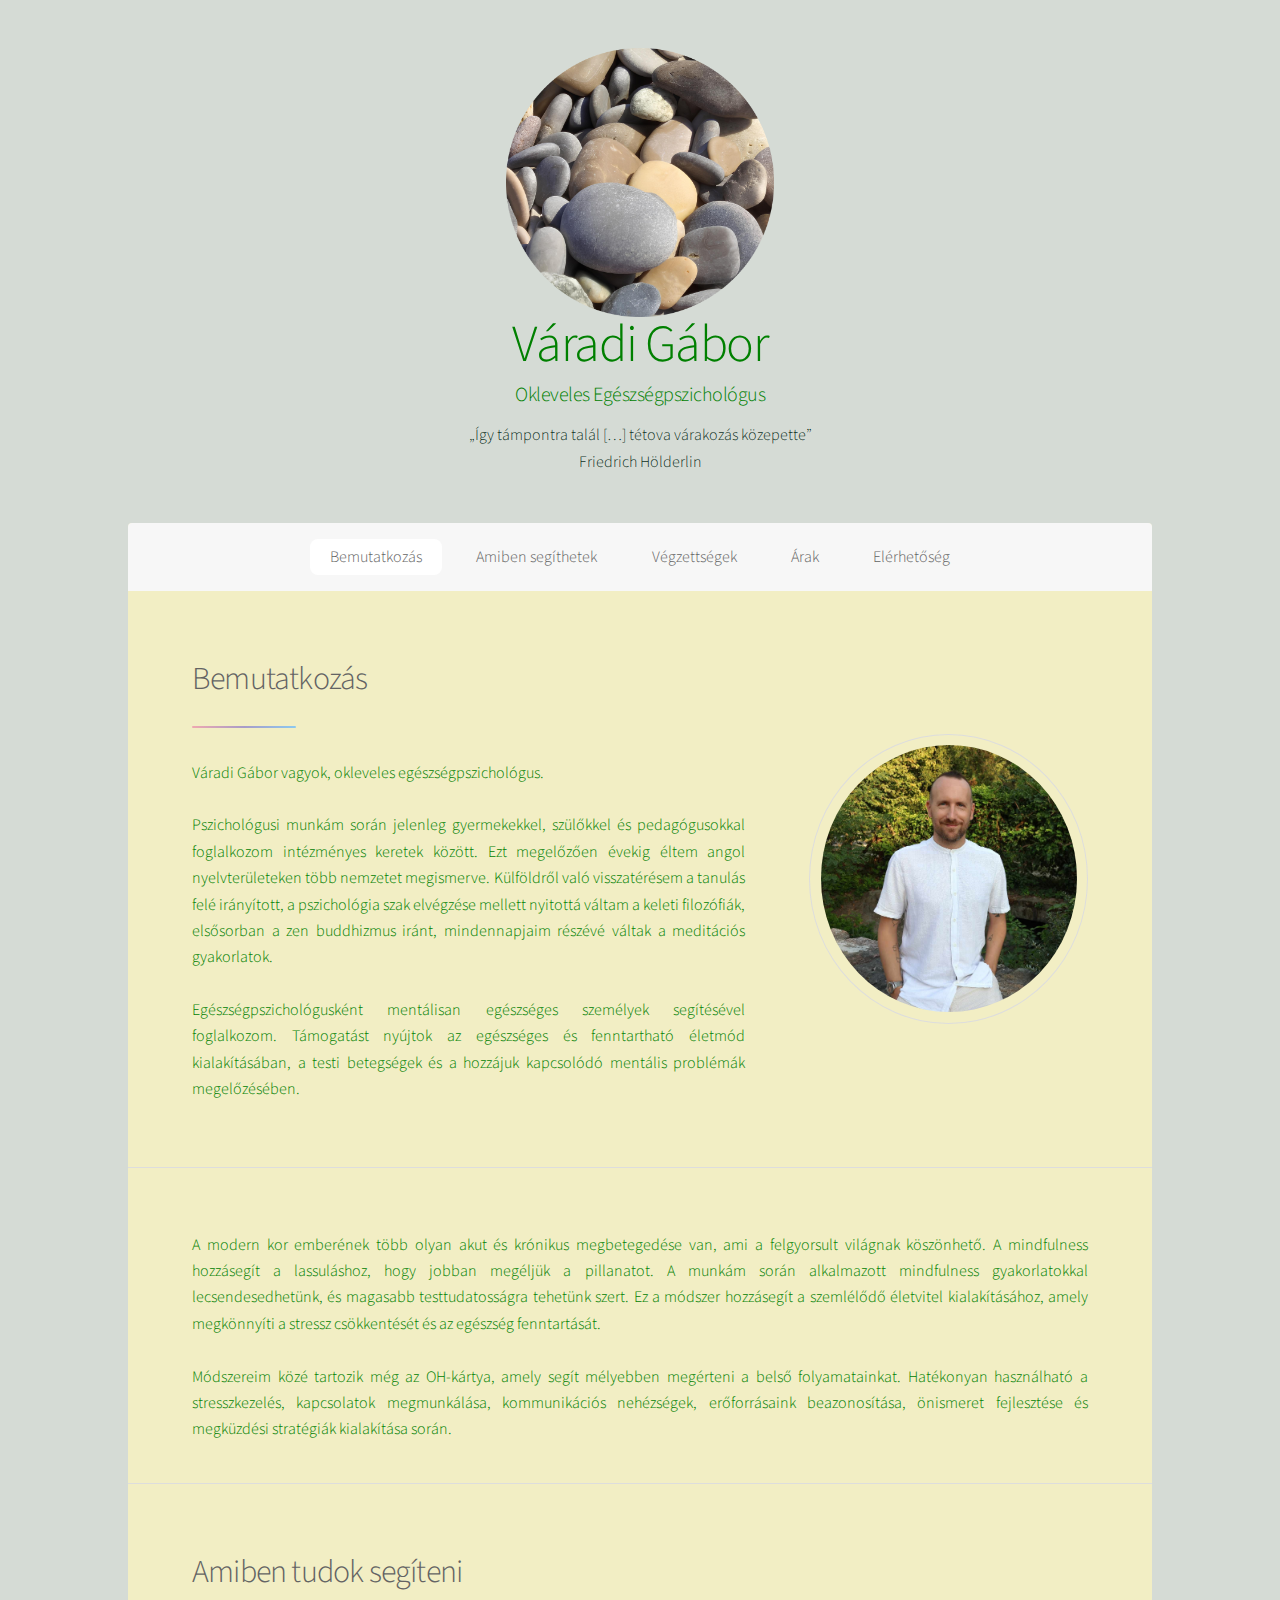
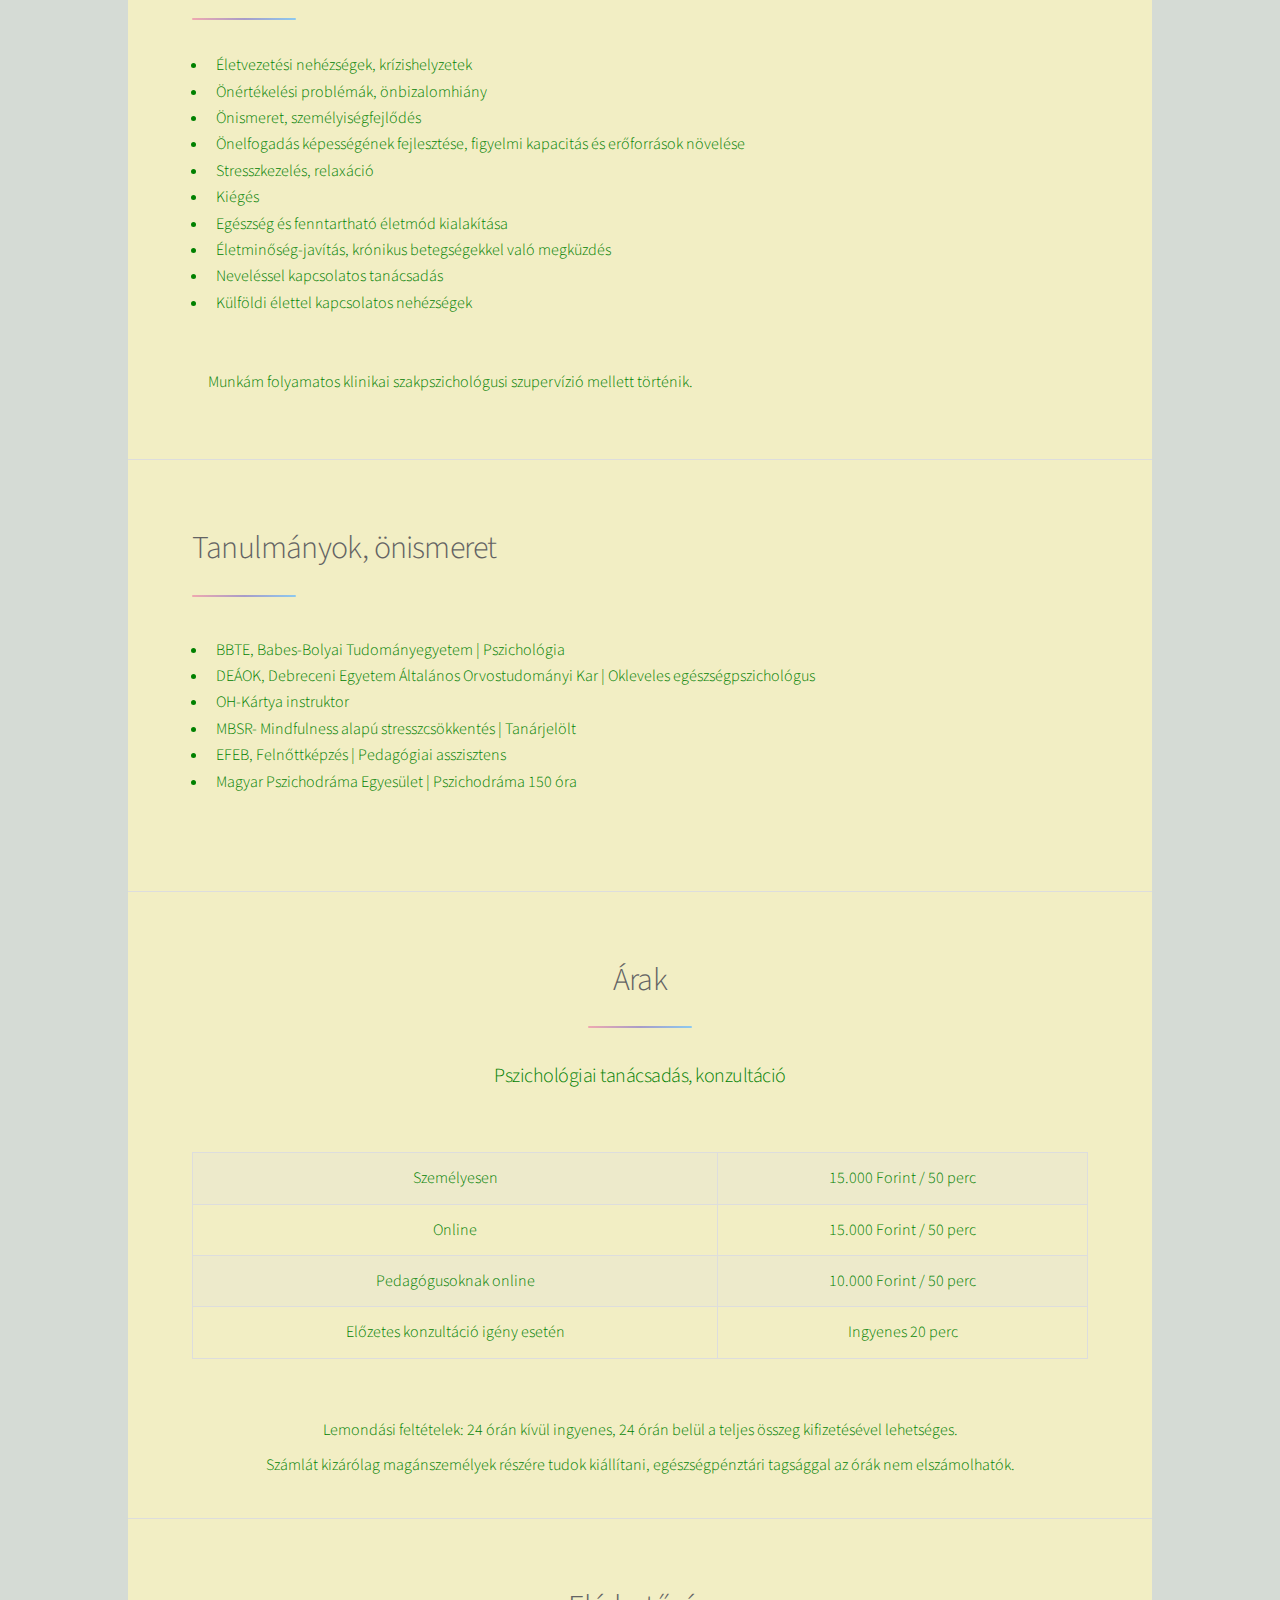
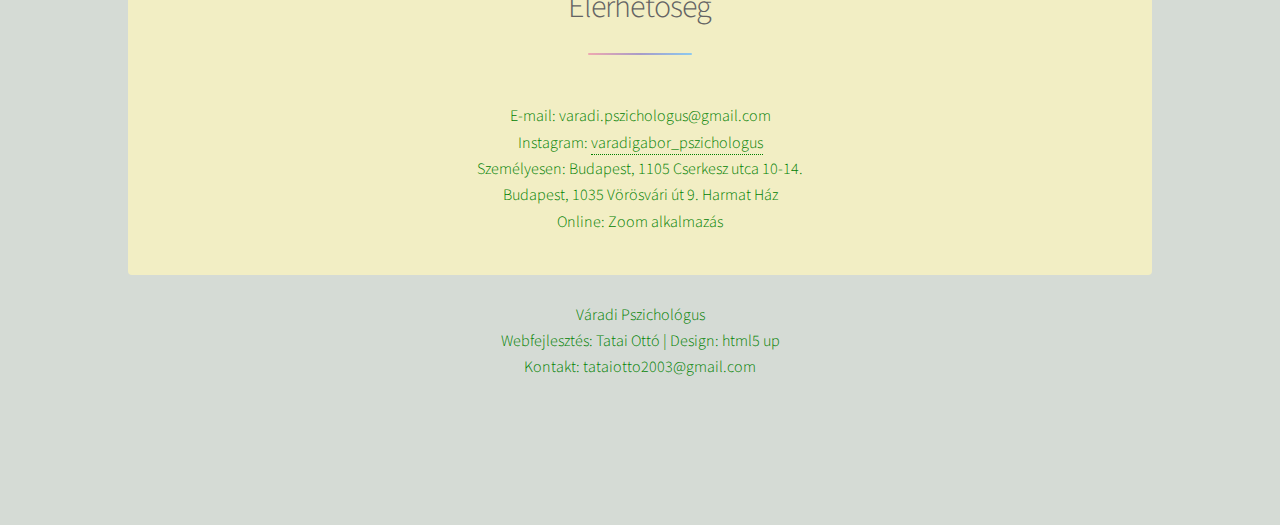
==== commit 843413a6: "index.html" ====
--- a/index.html
+++ b/index.html
@@ -223,6 +223,7 @@
 								<p>E-mail: varadi.pszichologus@gmail.com<br />
 									Instagram: <a href="https://www.instagram.com/varadigabor_pszichologus/">varadigabor_pszichologus</a> <br />
 									Személyesen: Budapest, 1105 Cserkesz utca 10-14.<br />
+									             Budapest, 1035 Vörösvári út 9. Harmat Ház<br />
 									Online: Zoom alkalmazás<br />
 								</p>
 							</section>
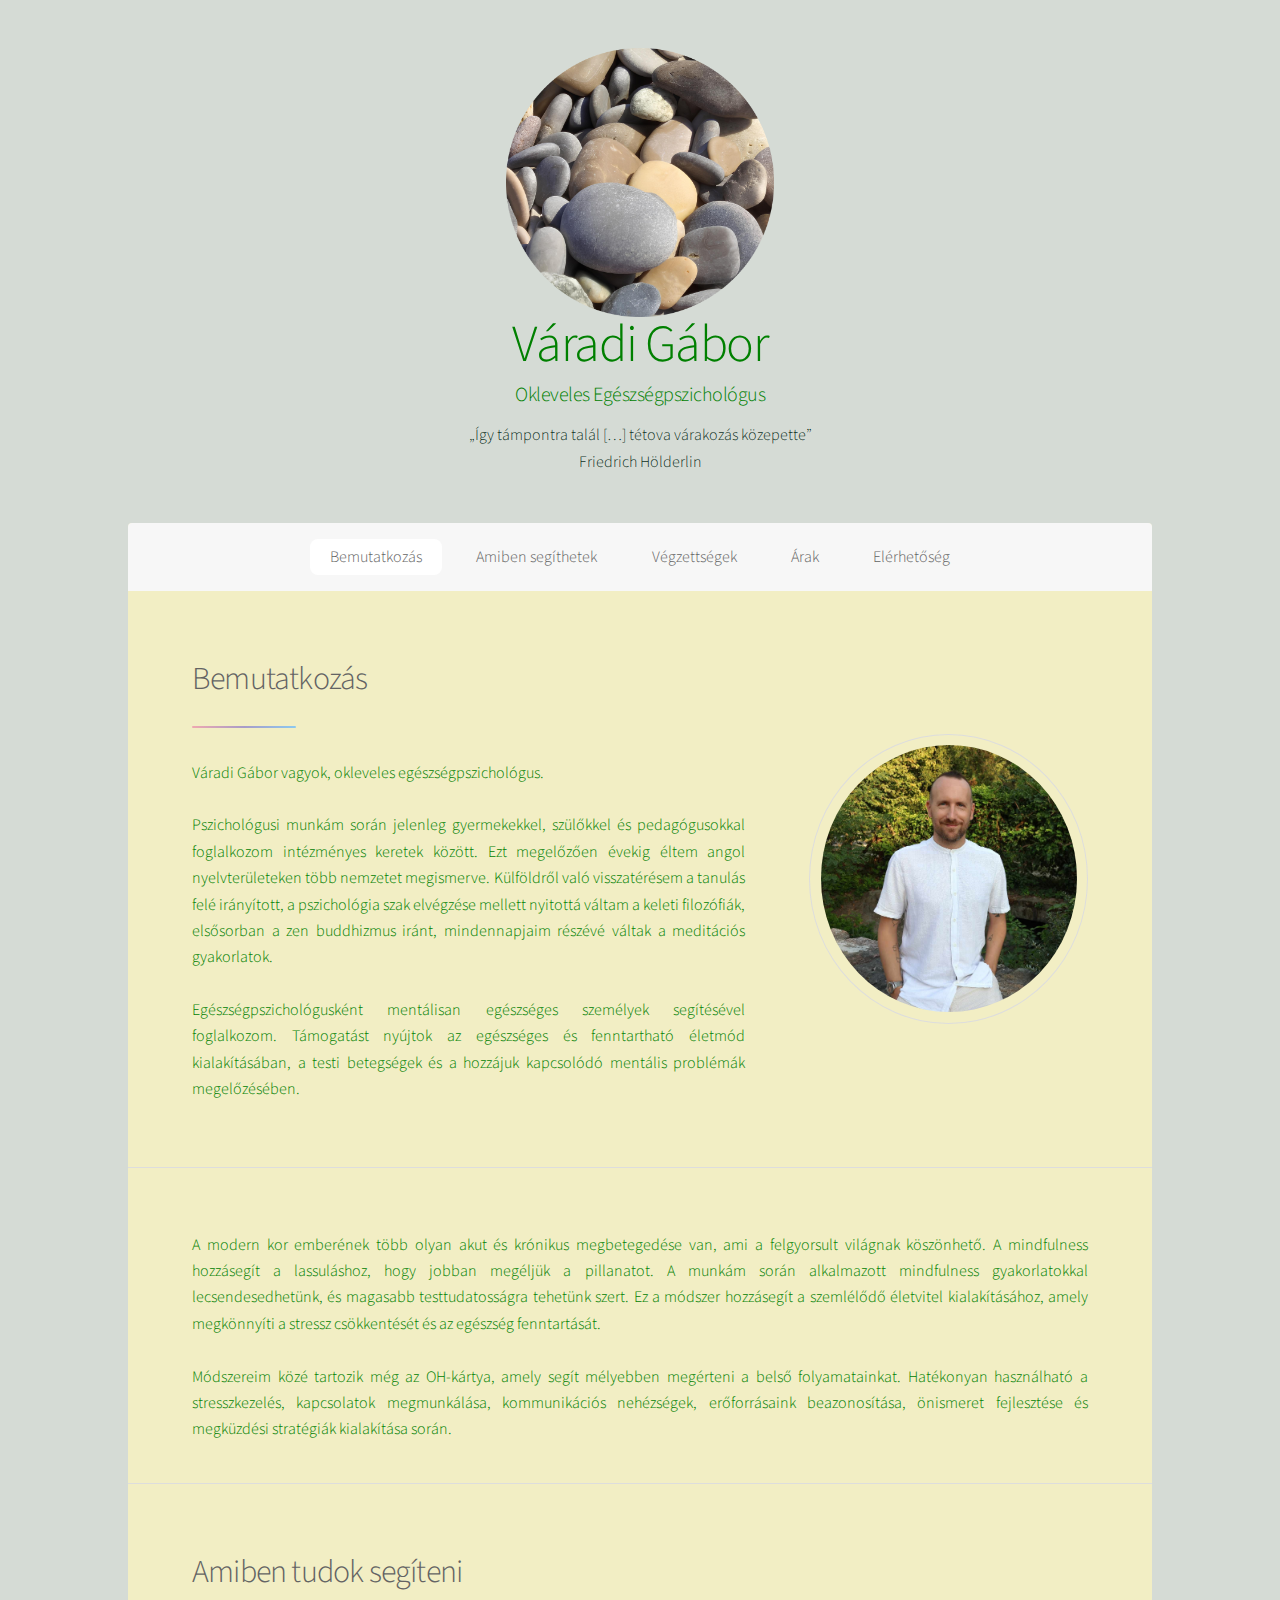
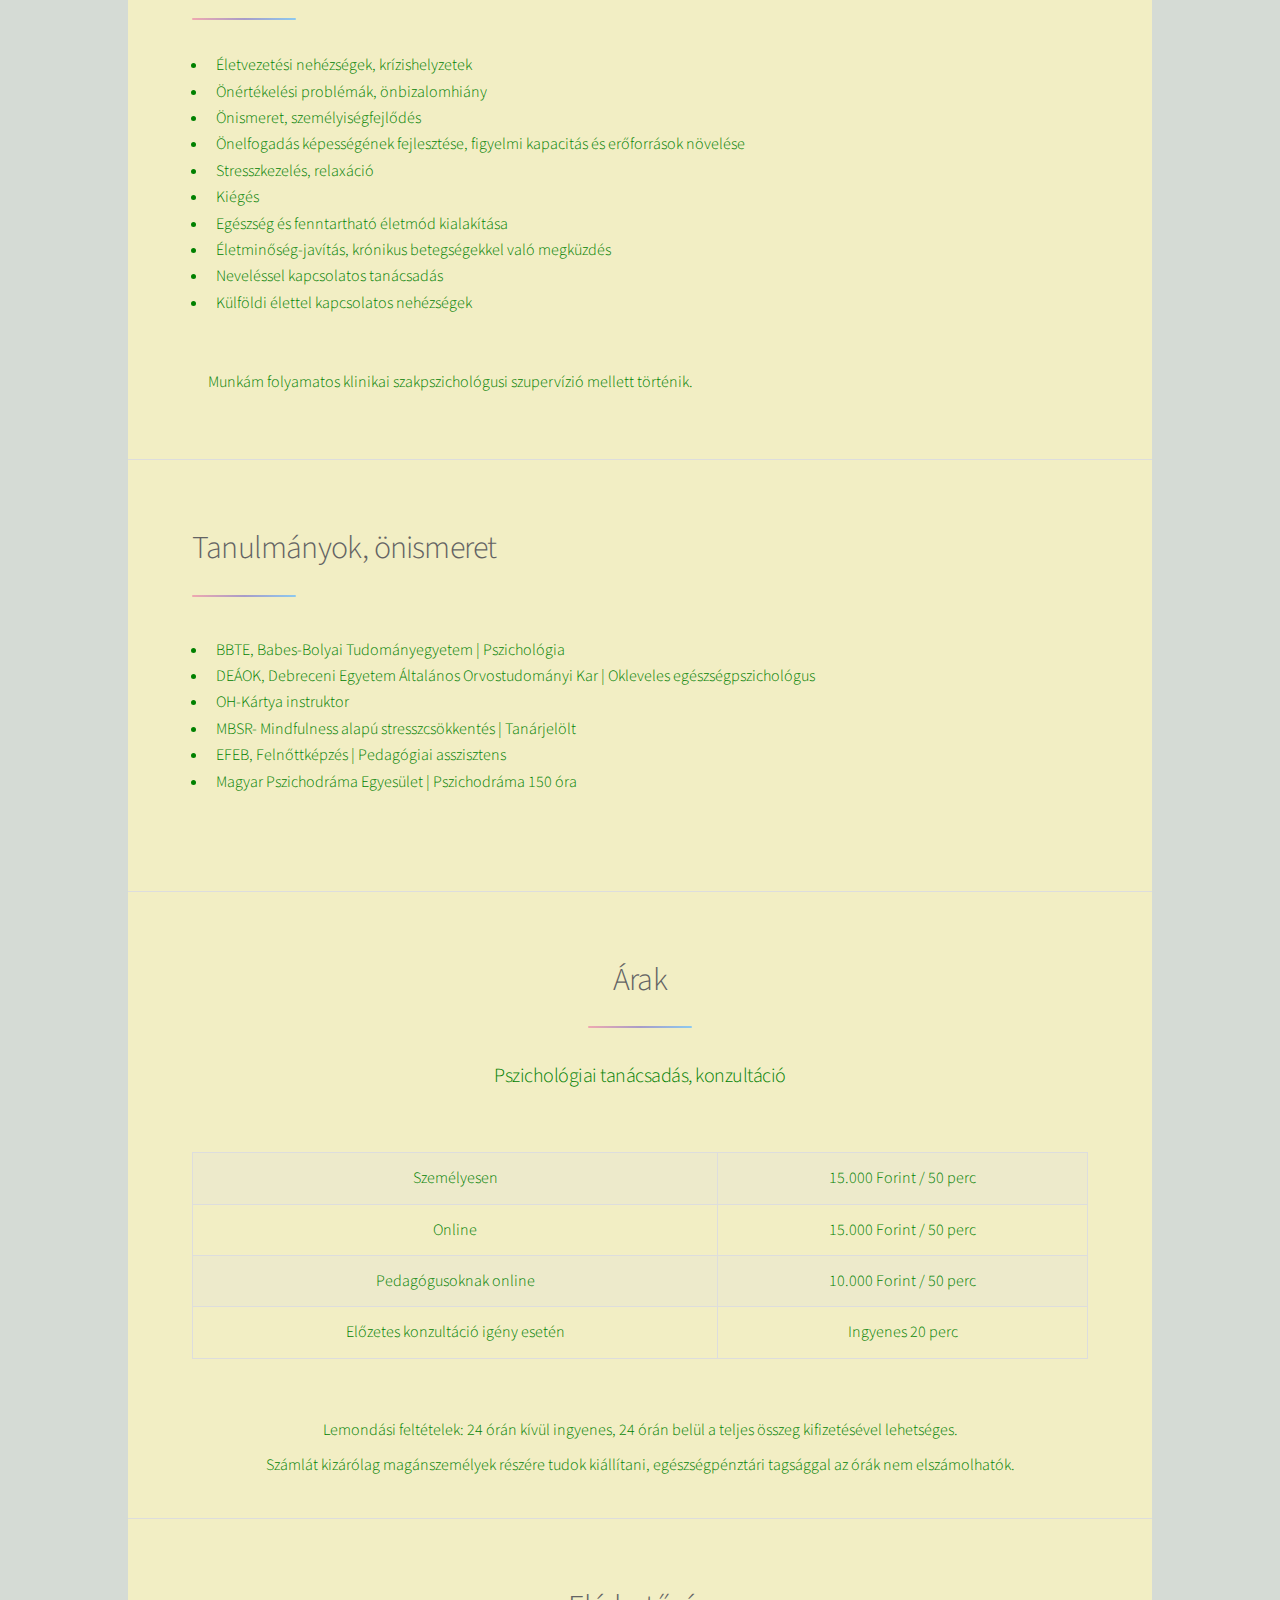
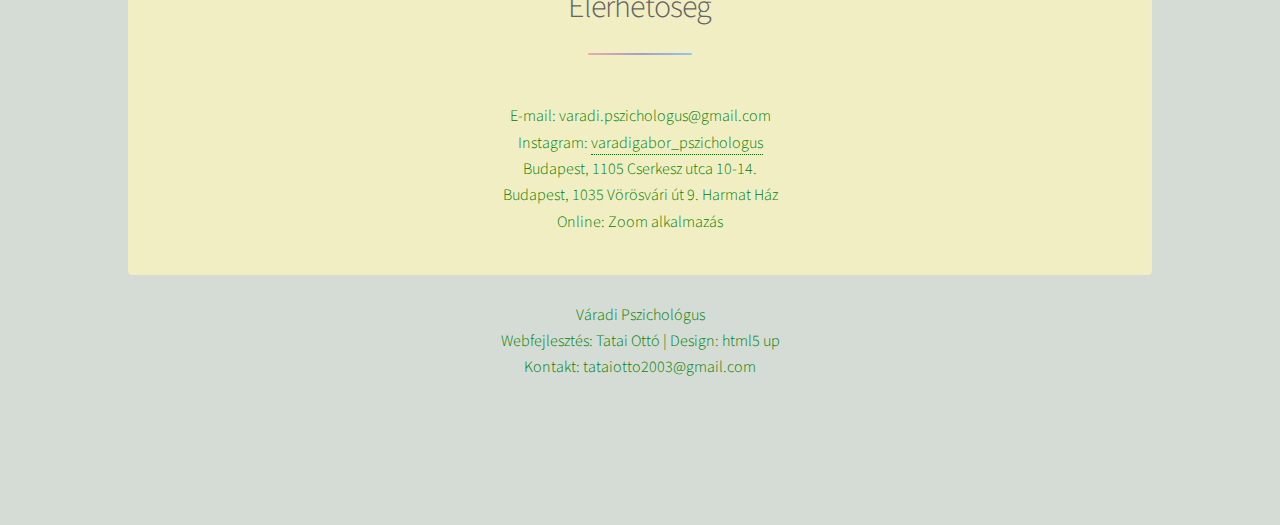
==== commit 5b4b7bec: "Update index.html" ====
--- a/index.html
+++ b/index.html
@@ -222,8 +222,8 @@
 								</header>
 								<p>E-mail: varadi.pszichologus@gmail.com<br />
 									Instagram: <a href="https://www.instagram.com/varadigabor_pszichologus/">varadigabor_pszichologus</a> <br />
-									Személyesen: Budapest, 1105 Cserkesz utca 10-14.<br />
-									             Budapest, 1035 Vörösvári út 9. Harmat Ház<br />
+									Budapest, 1105 Cserkesz utca 10-14.<br />
+									Budapest, 1035 Vörösvári út 9. Harmat Ház<br />
 									Online: Zoom alkalmazás<br />
 								</p>
 							</section>
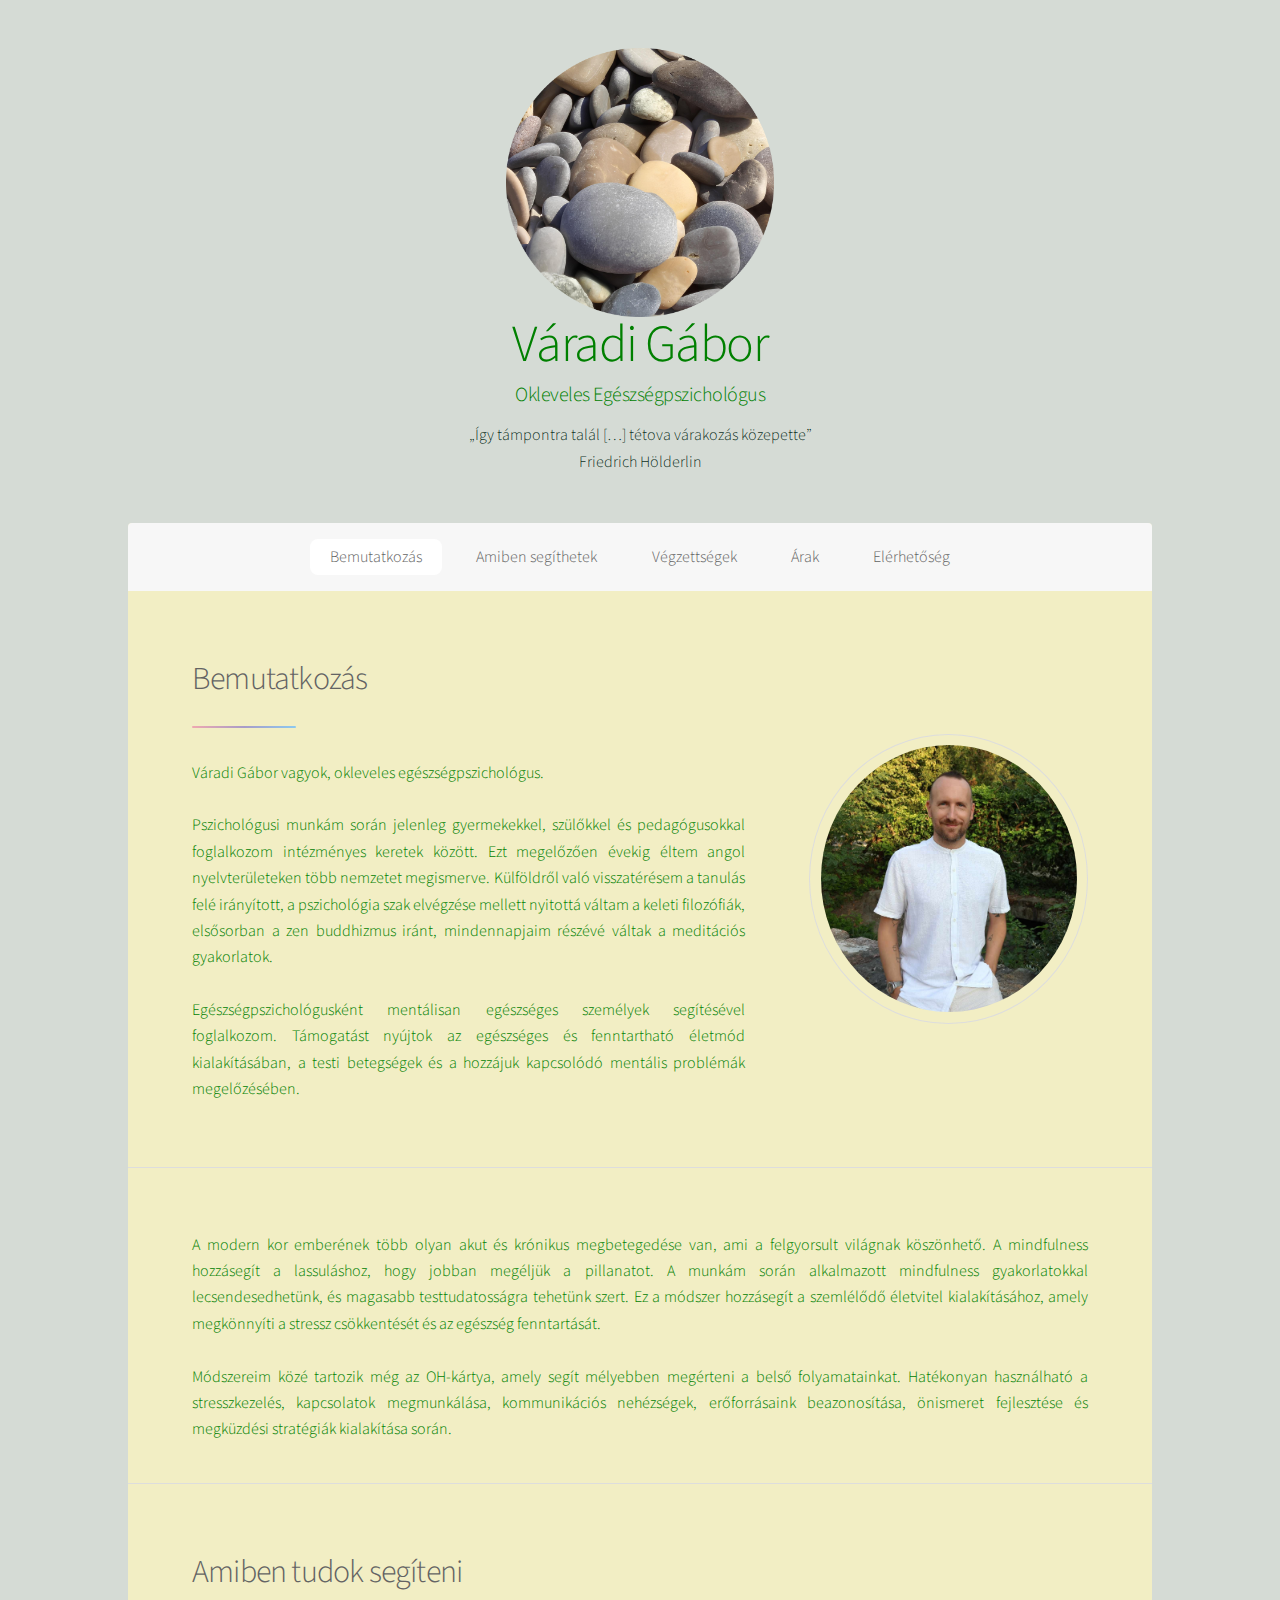
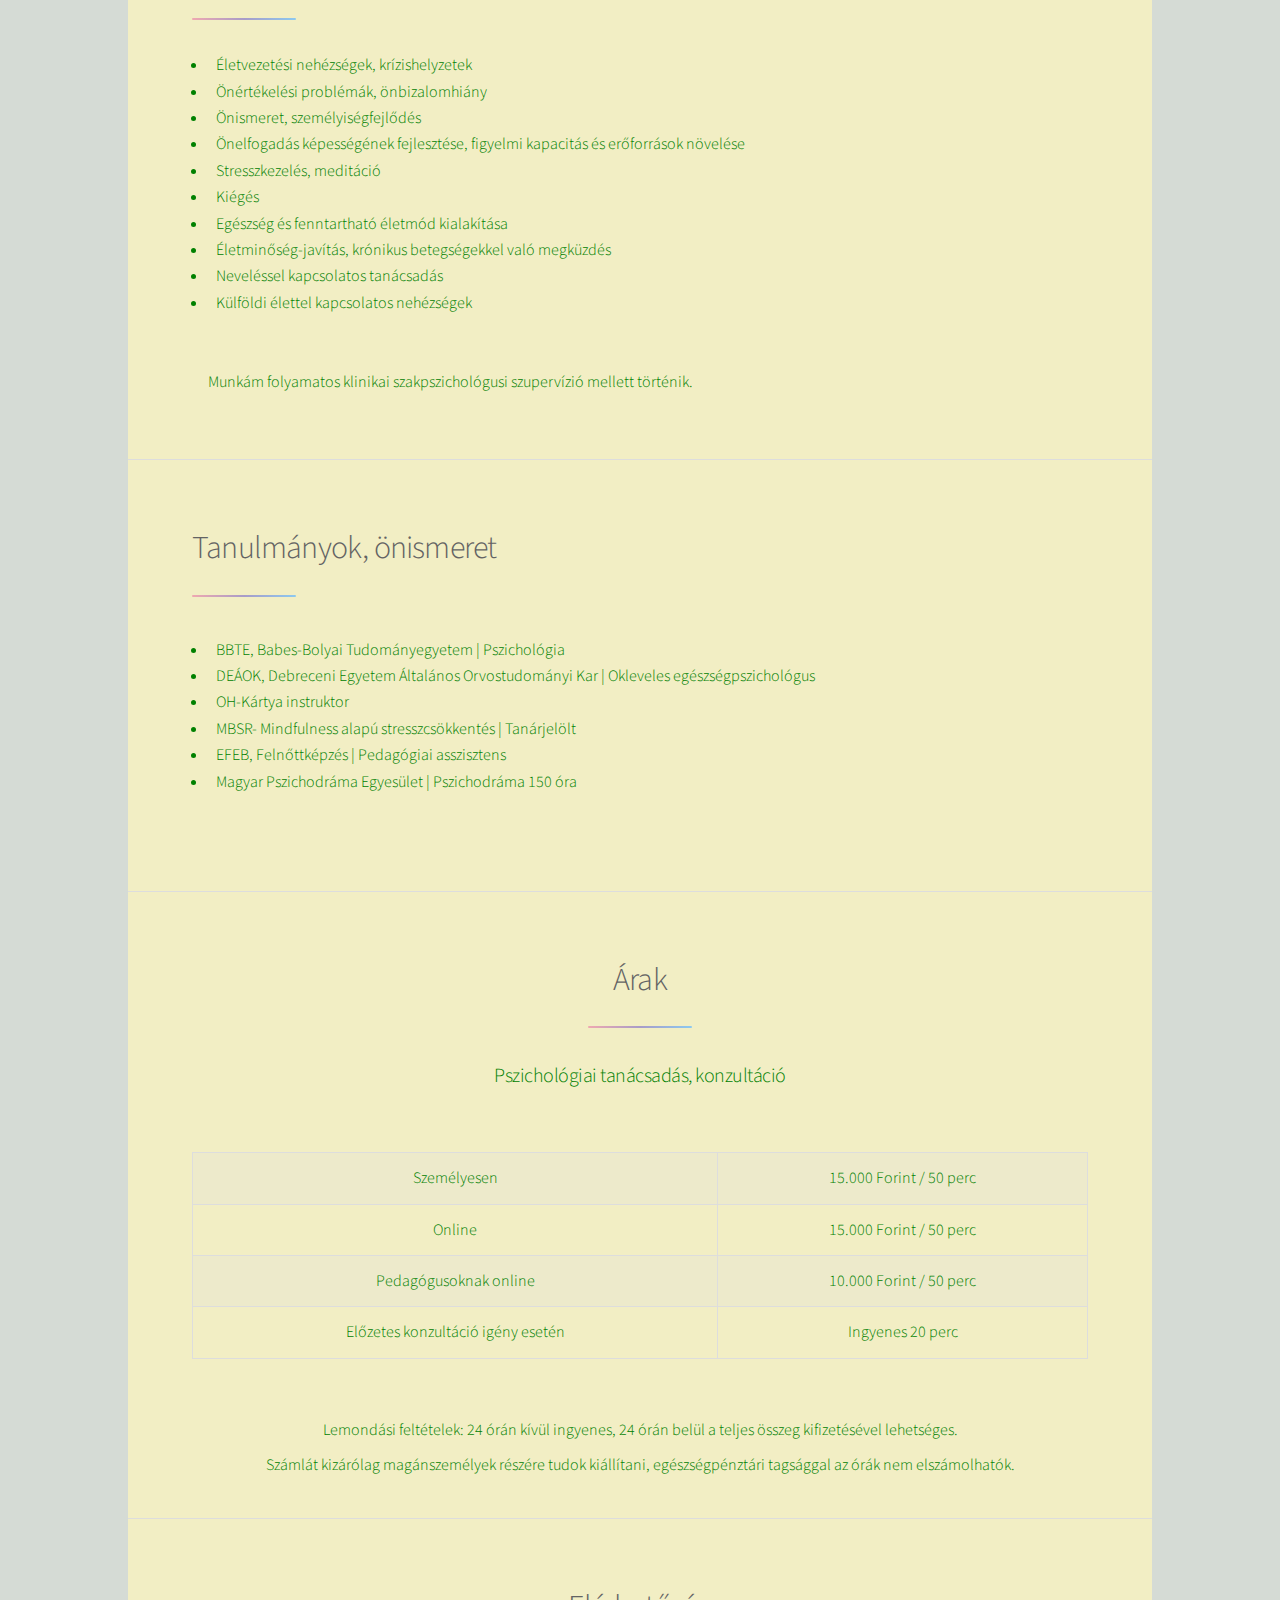
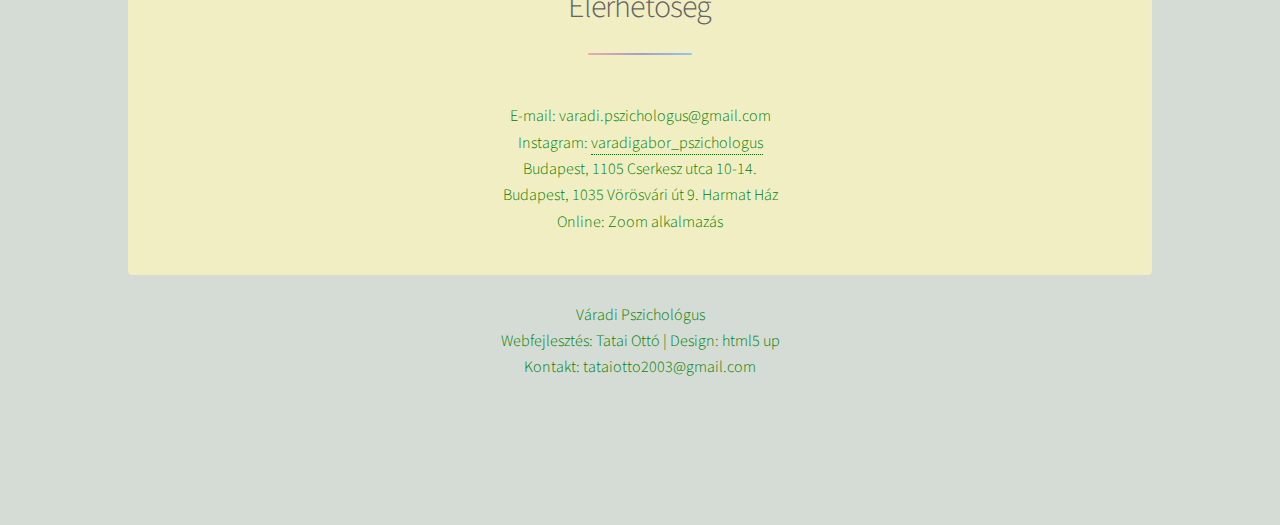
==== commit 50378d76: "Update index.html" ====
--- a/index.html
+++ b/index.html
@@ -119,7 +119,7 @@
 												<li>Önértékelési problémák, önbizalomhiány</li>
 												<li>Önismeret, személyiségfejlődés</li>
 												<li>Önelfogadás képességének fejlesztése, figyelmi kapacitás és erőforrások növelése</li>
-												<li>Stresszkezelés, relaxáció</li>
+												<li>Stresszkezelés, meditáció</li>
 												<li>Kiégés</li>
 												<li>Egészség és fenntartható életmód kialakítása</li>
 												<li>Életminőség-javítás, krónikus betegségekkel való megküzdés</li>
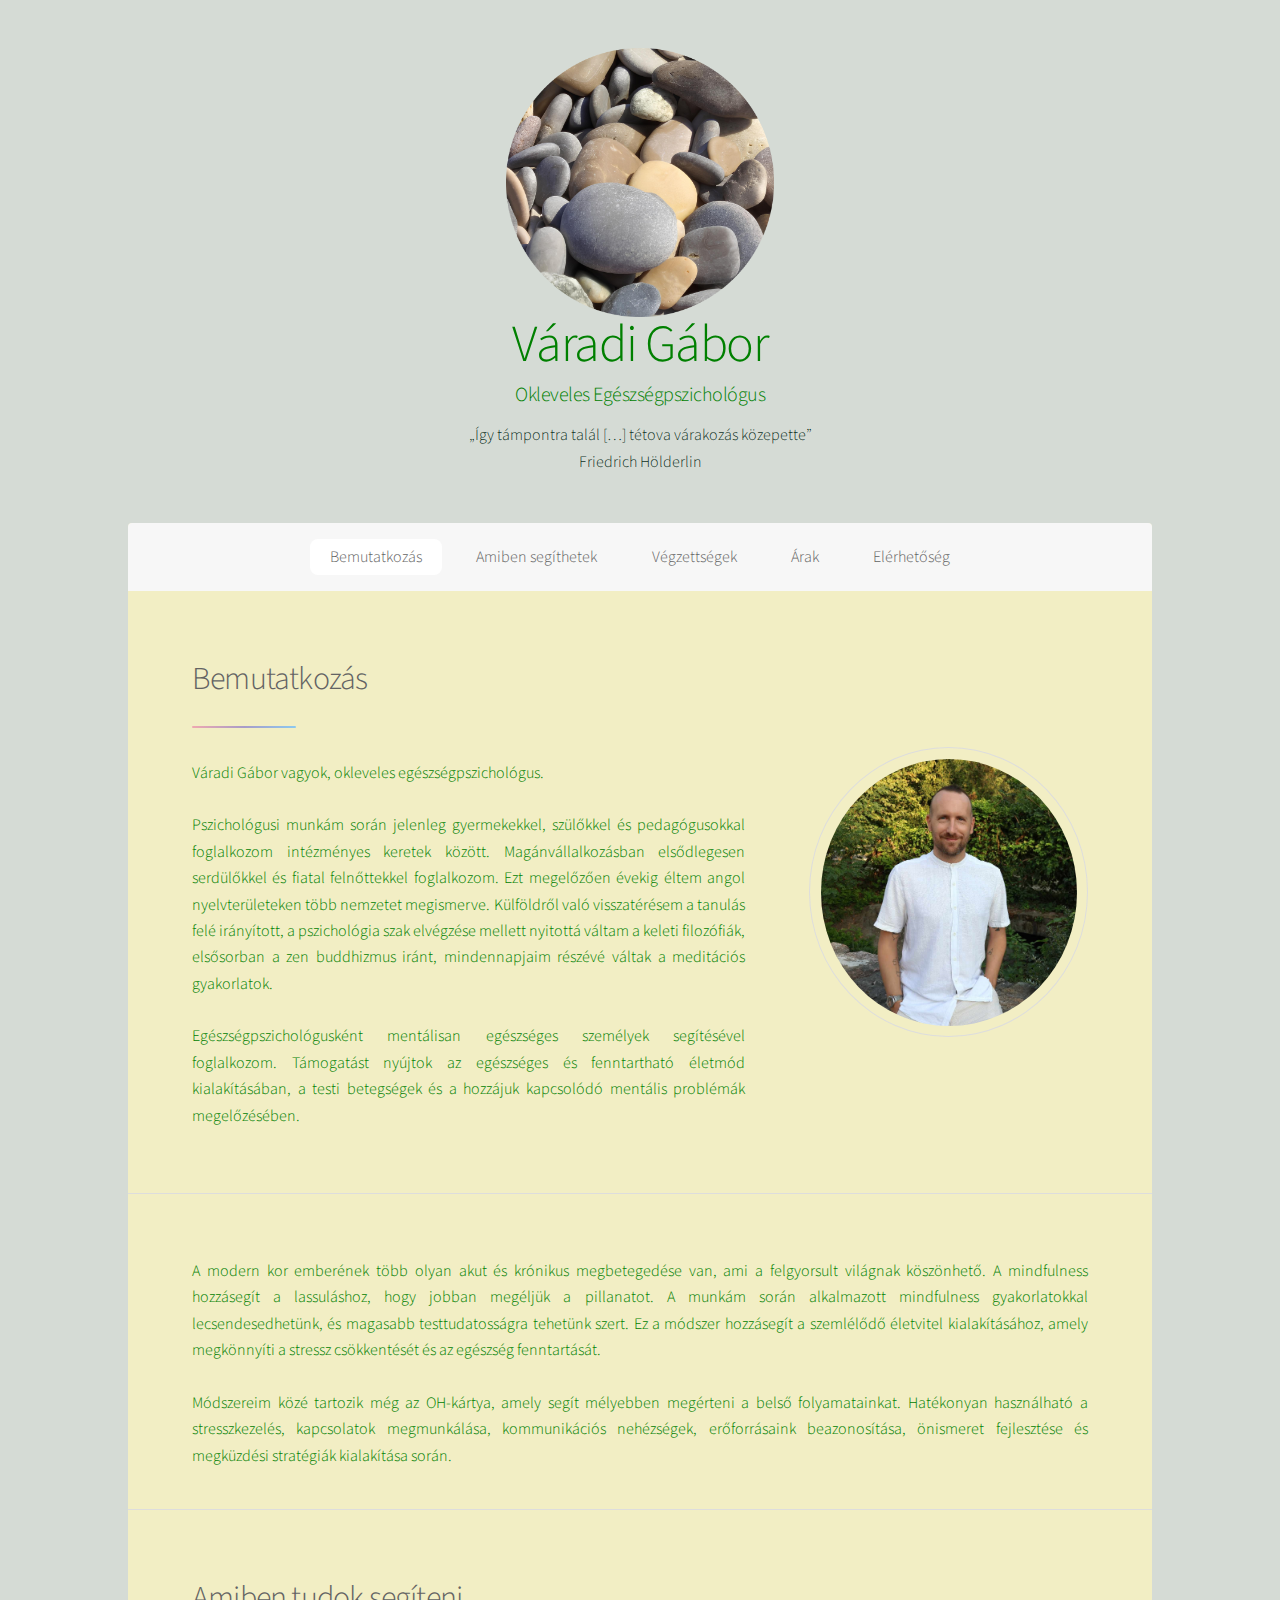
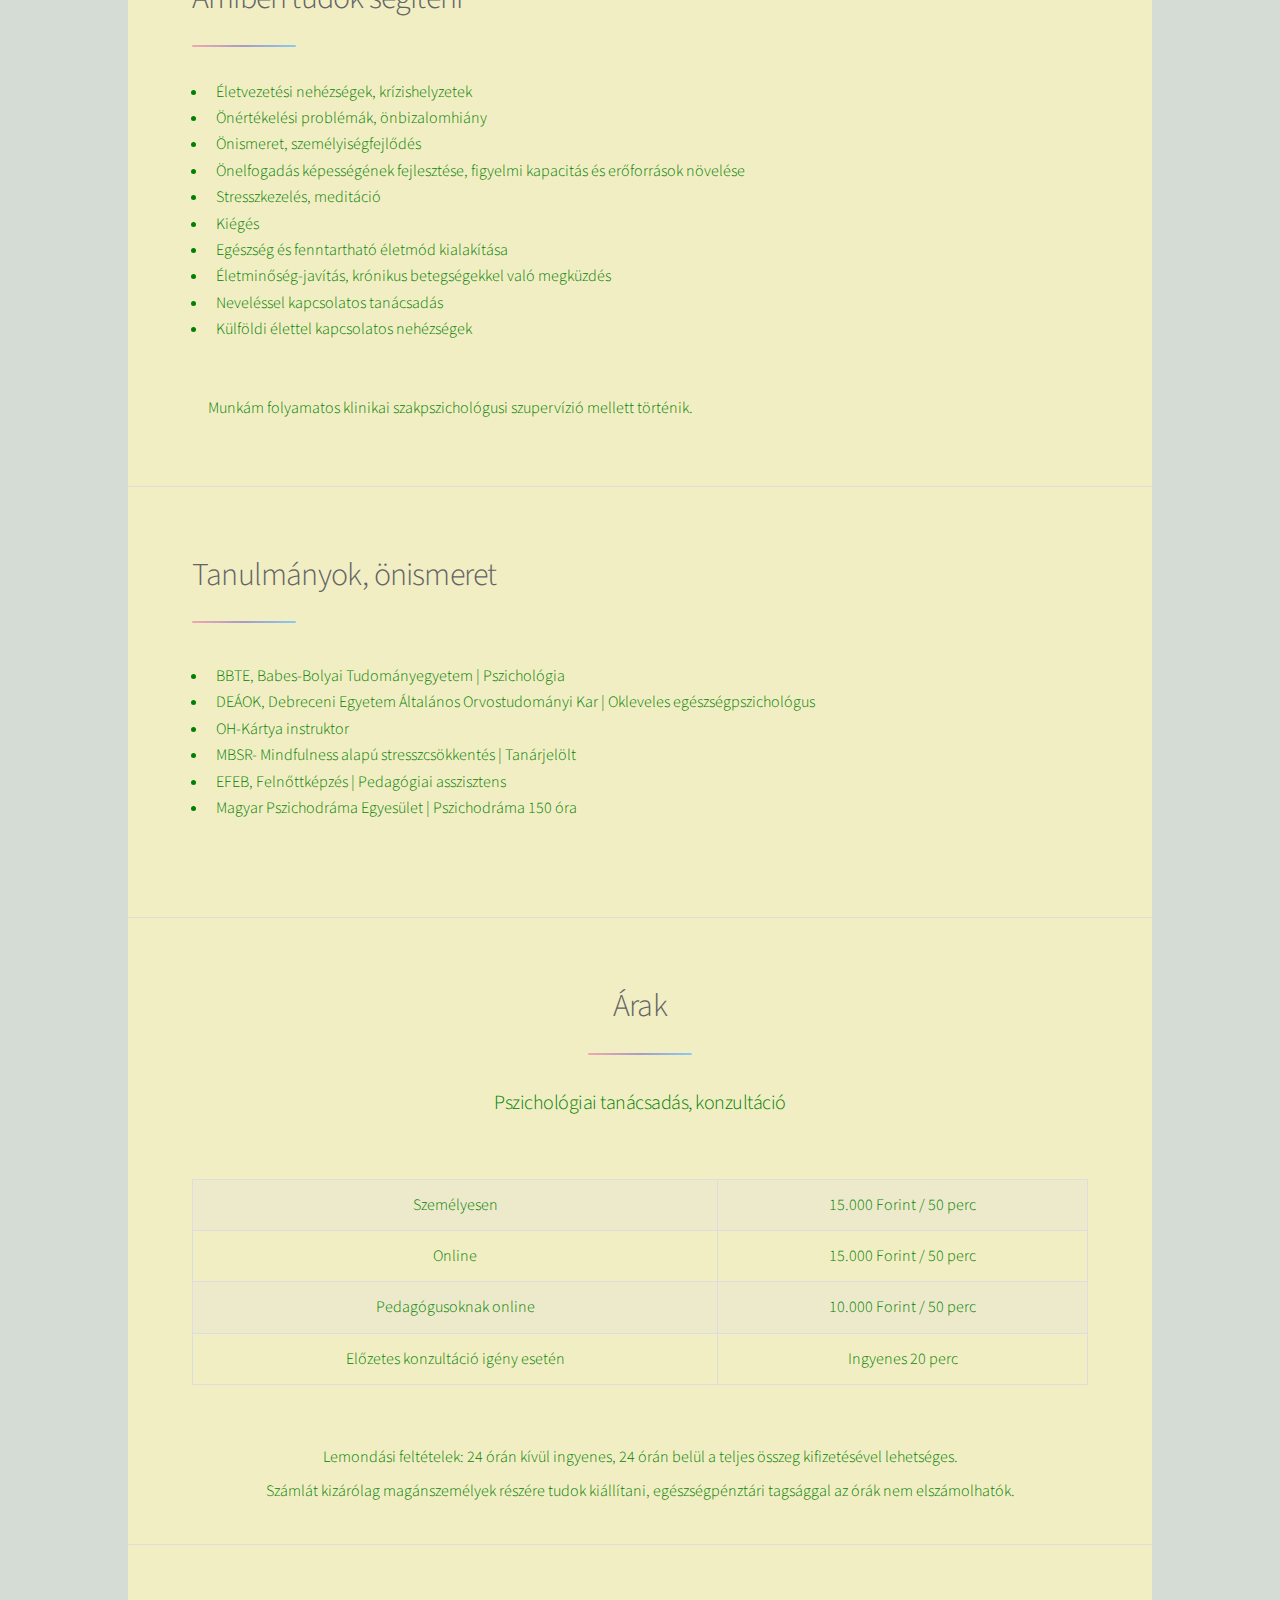
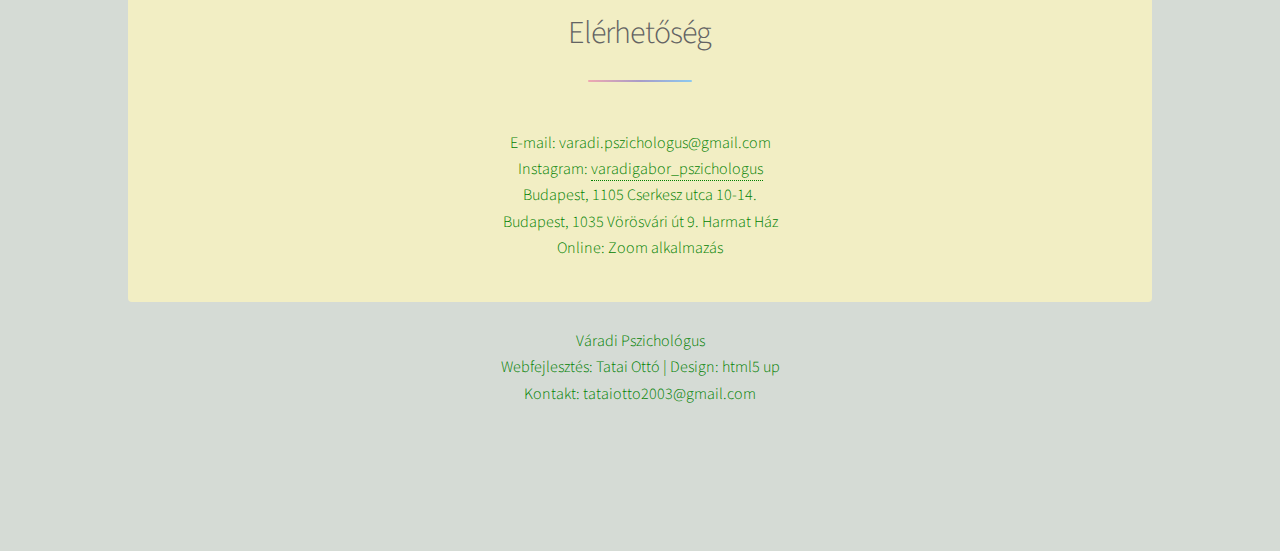
==== commit c267101f: "Update index.html" ====
--- a/index.html
+++ b/index.html
@@ -64,7 +64,8 @@
 										</br></br>
 										
 										Pszichológusi munkám során jelenleg gyermekekkel, szülőkkel és pedagógusokkal foglalkozom
-										intézményes keretek között. Ezt megelőzően évekig éltem angol nyelvterületeken több nemzetet
+										intézményes keretek között. Magánvállalkozásban elsődlegesen serdülőkkel és fiatal felnőttekkel foglalkozom. 
+										Ezt megelőzően évekig éltem angol nyelvterületeken több nemzetet
 										megismerve. Külföldről való visszatérésem a tanulás felé irányított, a pszichológia szak elvégzése
 										mellett nyitottá váltam a keleti filozófiák, elsősorban a zen buddhizmus iránt, mindennapjaim részévé
 										váltak a meditációs gyakorlatok.
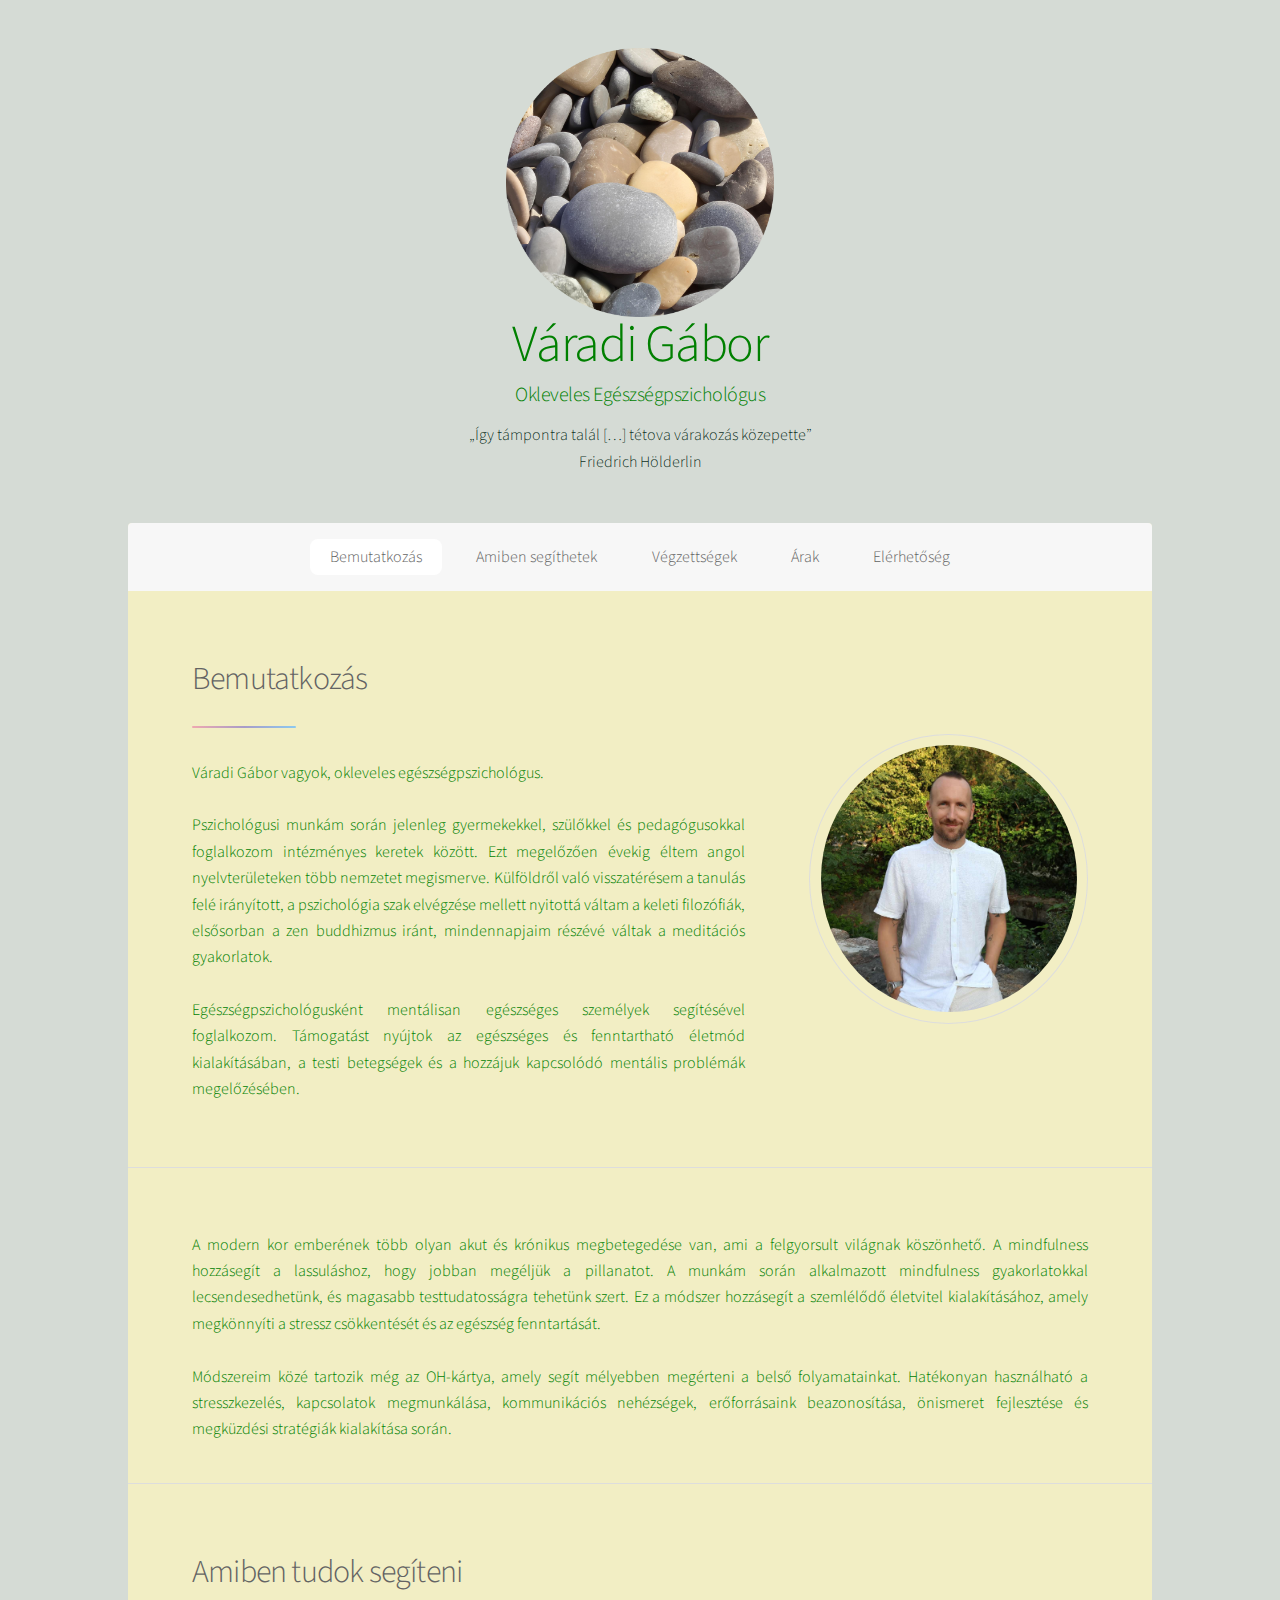
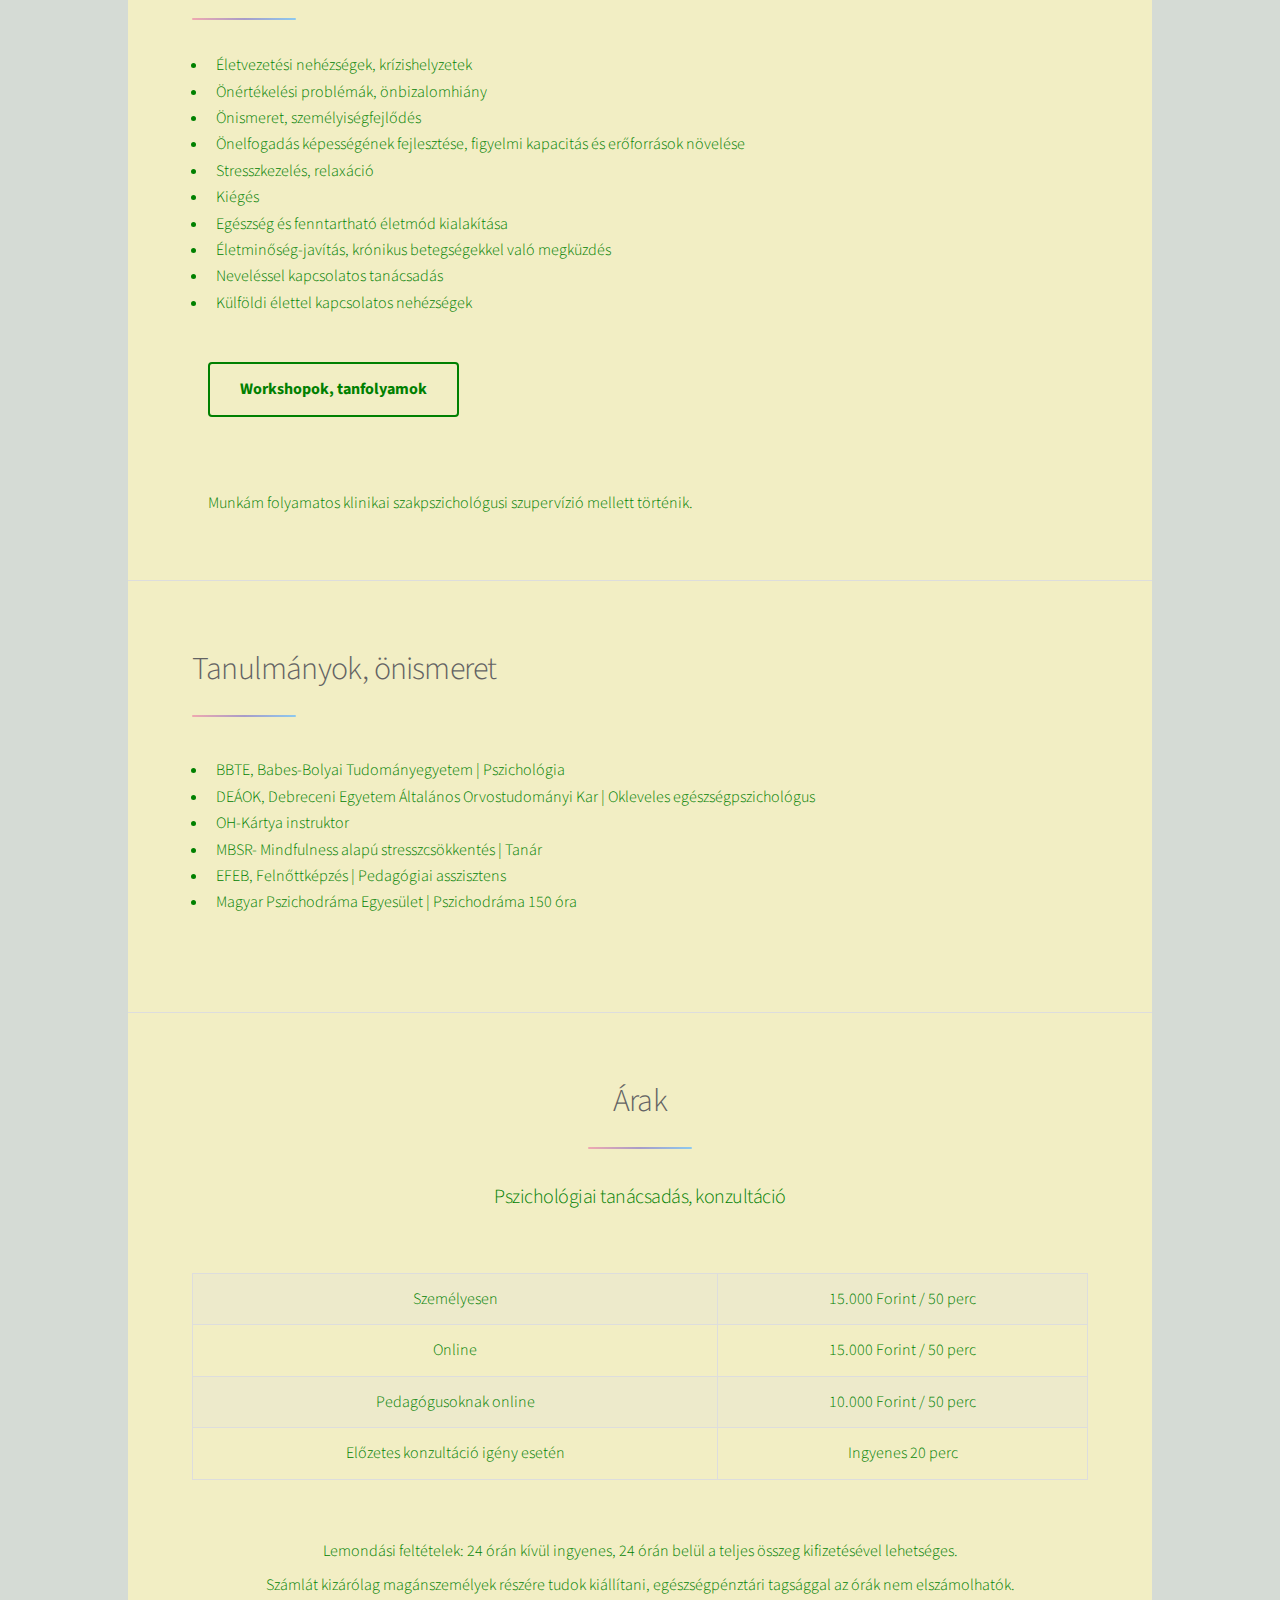
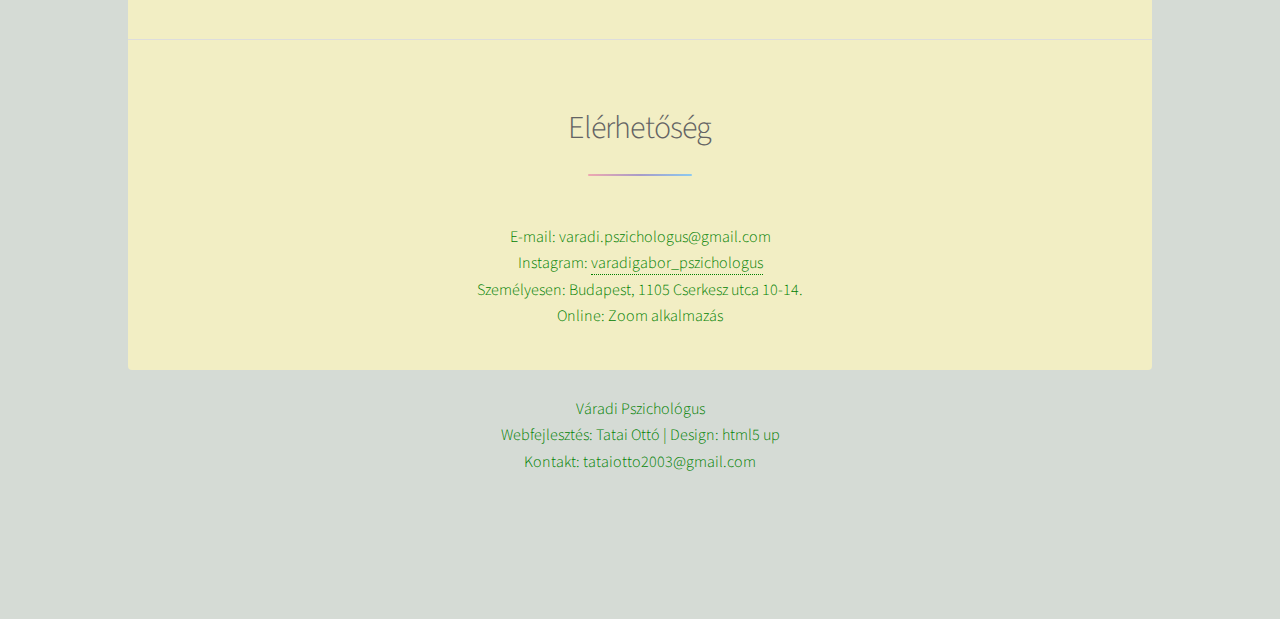
==== commit 5a2c8d9d: "gomb hozzáadása + tanárjelölt helyett tanár" ====
--- a/index.html
+++ b/index.html
@@ -1,5 +1,9 @@
 <!DOCTYPE HTML>
-
+<!--
+	Stellar by HTML5 UP
+	html5up.net | @ajlkn
+	Free for personal and commercial use under the CCA 3.0 license (html5up.net/license)
+-->
 <html>
 	<head>
 		<title>Váradi Pszichológus</title>
@@ -64,8 +68,7 @@
 										</br></br>
 										
 										Pszichológusi munkám során jelenleg gyermekekkel, szülőkkel és pedagógusokkal foglalkozom
-										intézményes keretek között. Magánvállalkozásban elsődlegesen serdülőkkel és fiatal felnőttekkel foglalkozom. 
-										Ezt megelőzően évekig éltem angol nyelvterületeken több nemzetet
+										intézményes keretek között. Ezt megelőzően évekig éltem angol nyelvterületeken több nemzetet
 										megismerve. Külföldről való visszatérésem a tanulás felé irányított, a pszichológia szak elvégzése
 										mellett nyitottá váltam a keleti filozófiák, elsősorban a zen buddhizmus iránt, mindennapjaim részévé
 										váltak a meditációs gyakorlatok.
@@ -120,12 +123,30 @@
 												<li>Önértékelési problémák, önbizalomhiány</li>
 												<li>Önismeret, személyiségfejlődés</li>
 												<li>Önelfogadás képességének fejlesztése, figyelmi kapacitás és erőforrások növelése</li>
-												<li>Stresszkezelés, meditáció</li>
+												<li>Stresszkezelés, relaxáció</li>
 												<li>Kiégés</li>
 												<li>Egészség és fenntartható életmód kialakítása</li>
 												<li>Életminőség-javítás, krónikus betegségekkel való megküzdés</li>
 												<li>Neveléssel kapcsolatos tanácsadás</li>
-												<li>Külföldi élettel kapcsolatos nehézségek</li>
+												<li>Külföldi élettel kapcsolatos nehézségek</li></br>
+
+
+
+												<!-- workshop gomb -->
+												<div style="text-align: left; margin: 20px 0;">
+													<a href="workshop.html" style="display: inline-block; padding: 12px 30px; text-decoration: none; border-radius: 4px; border: 2px solid #008000; color: #008000; font-weight: bold; transition: all 0.3s ease; text-align: center; background: transparent; transform: scale(1);">
+														Workshopok, tanfolyamok
+													</a>
+												</div>
+												
+												<style>
+													/* Adding hover animation */
+													a[href="workshop.html"]:hover {
+														background-color: rgba(0, 128, 0, 0.1);
+														transform: scale(1.05);
+														box-shadow: 0 10px 20px rgba(0, 128, 0, 0.2);
+													}
+												</style>
 
 											</br></br>
 											Munkám folyamatos klinikai szakpszichológusi szupervízió mellett történik.
@@ -149,7 +170,7 @@
 												<li>BBTE, Babes-Bolyai Tudományegyetem | Pszichológia</li>
 												<li>DEÁOK, Debreceni Egyetem Általános Orvostudományi Kar | Okleveles egészségpszichológus</li>
 												<li>OH-Kártya instruktor</li>
-												<li>MBSR- Mindfulness alapú stresszcsökkentés | Tanárjelölt</li>
+												<li>MBSR- Mindfulness alapú stresszcsökkentés | Tanár</li>
 												<li>EFEB, Felnőttképzés | Pedagógiai asszisztens</li>
 												<li>Magyar Pszichodráma Egyesület | Pszichodráma 150 óra</li>
 												
@@ -223,8 +244,7 @@
 								</header>
 								<p>E-mail: varadi.pszichologus@gmail.com<br />
 									Instagram: <a href="https://www.instagram.com/varadigabor_pszichologus/">varadigabor_pszichologus</a> <br />
-									Budapest, 1105 Cserkesz utca 10-14.<br />
-									Budapest, 1035 Vörösvári út 9. Harmat Ház<br />
+									Személyesen: Budapest, 1105 Cserkesz utca 10-14.<br />
 									Online: Zoom alkalmazás<br />
 								</p>
 							</section>
@@ -254,4 +274,4 @@
 			<script src="assets/js/main.js"></script>
 
 	</body>
-</html>
+</html>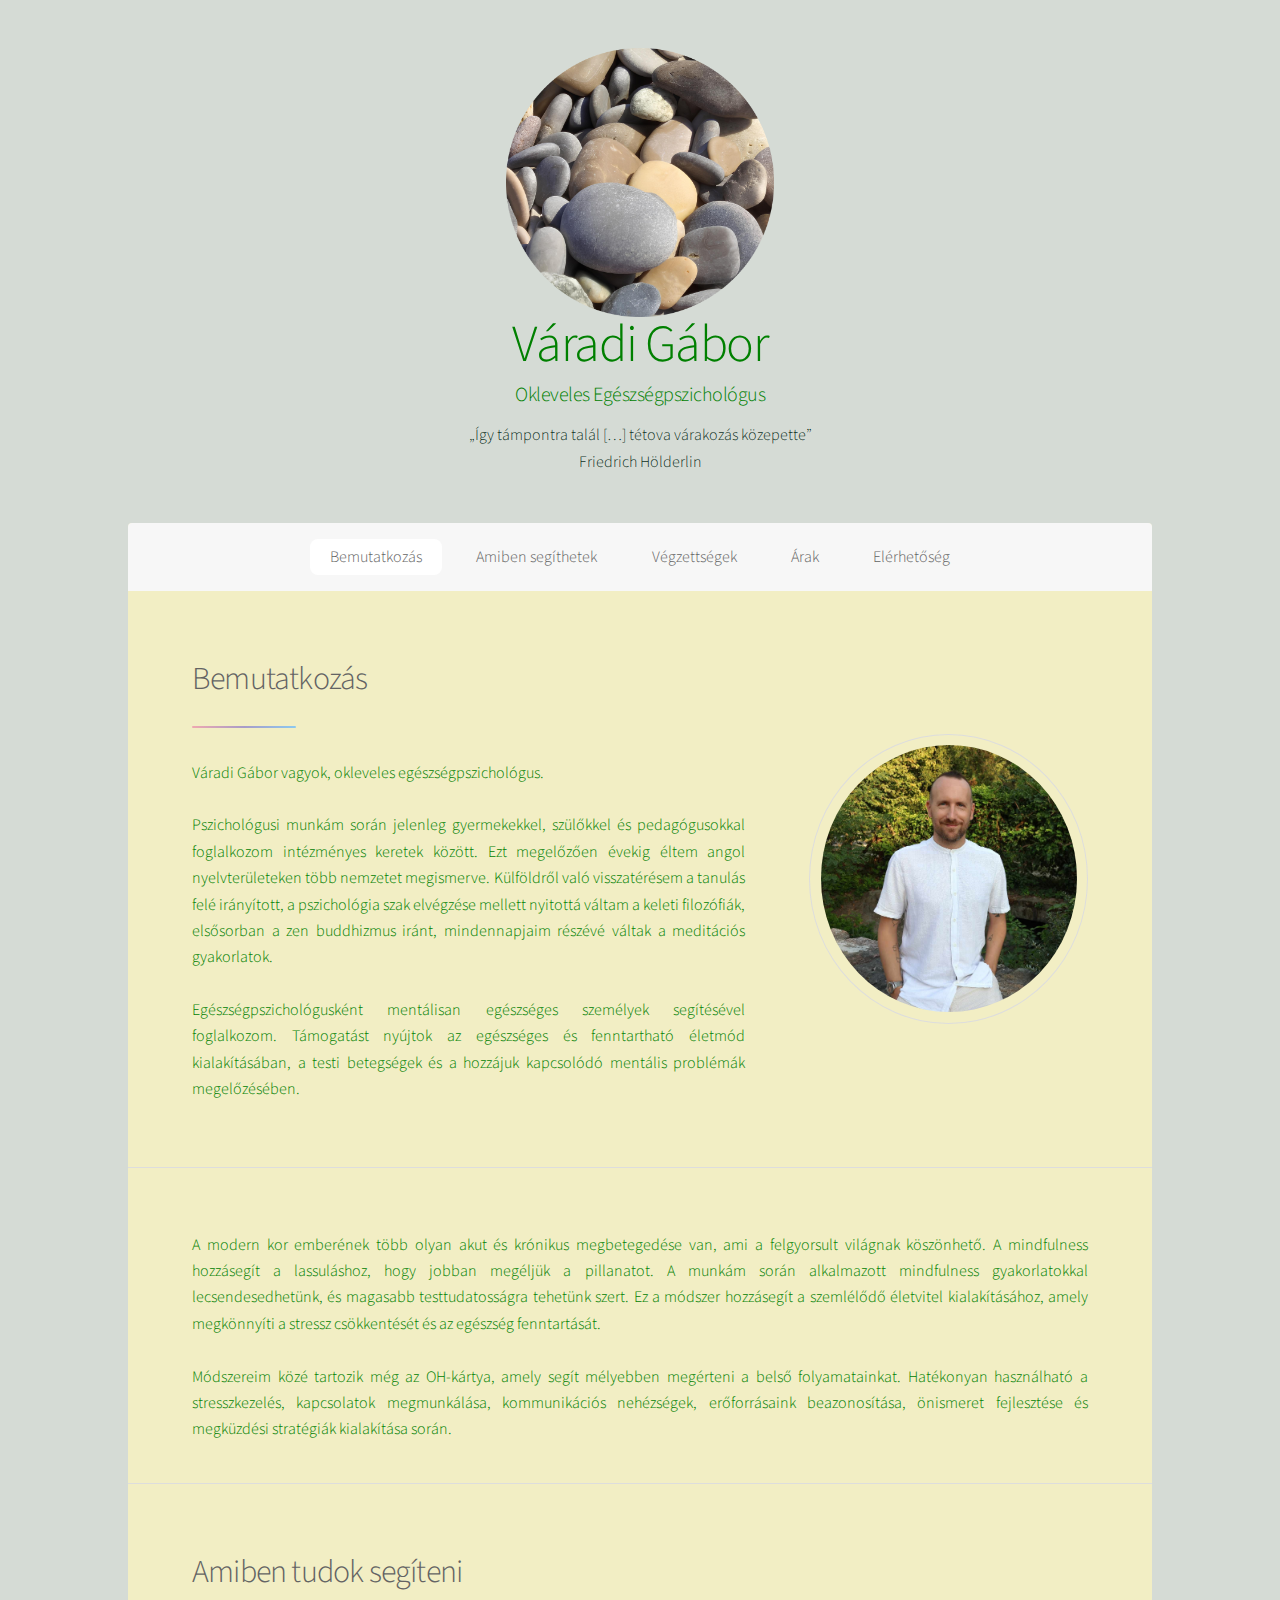
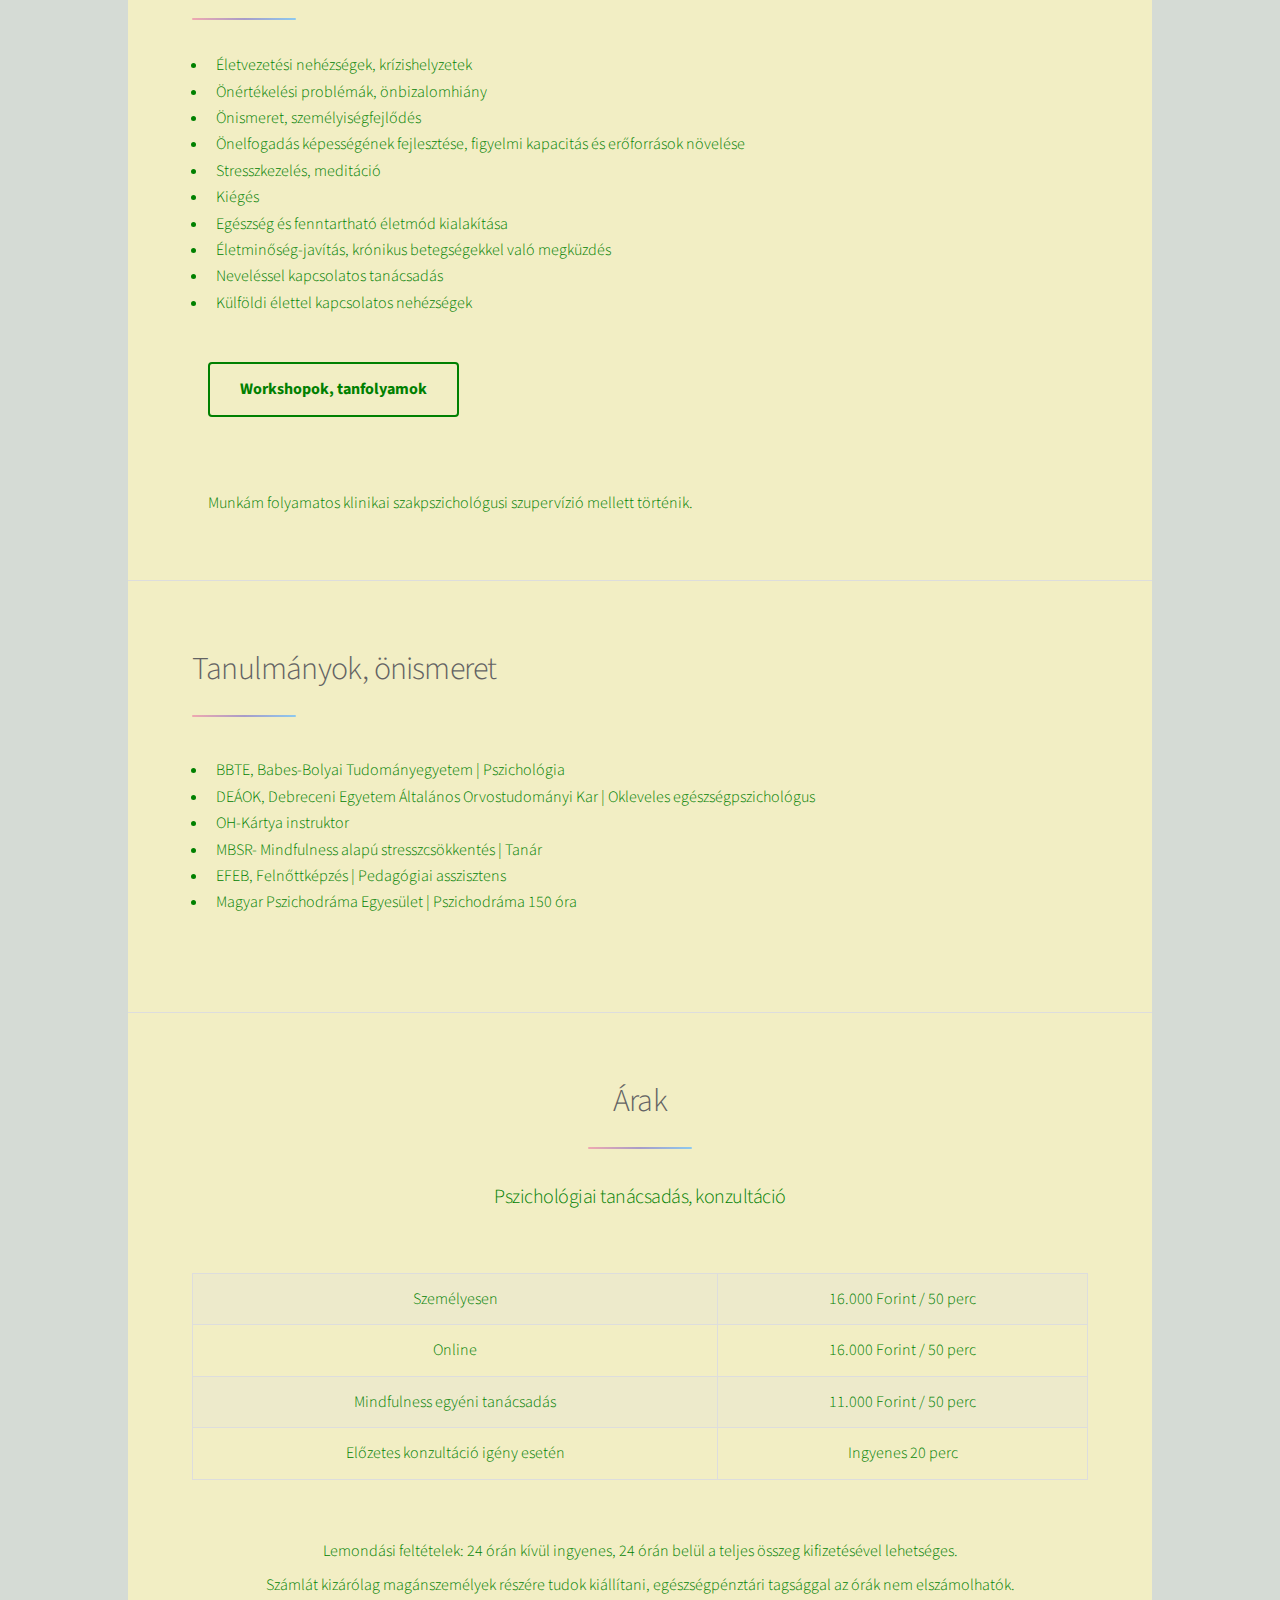
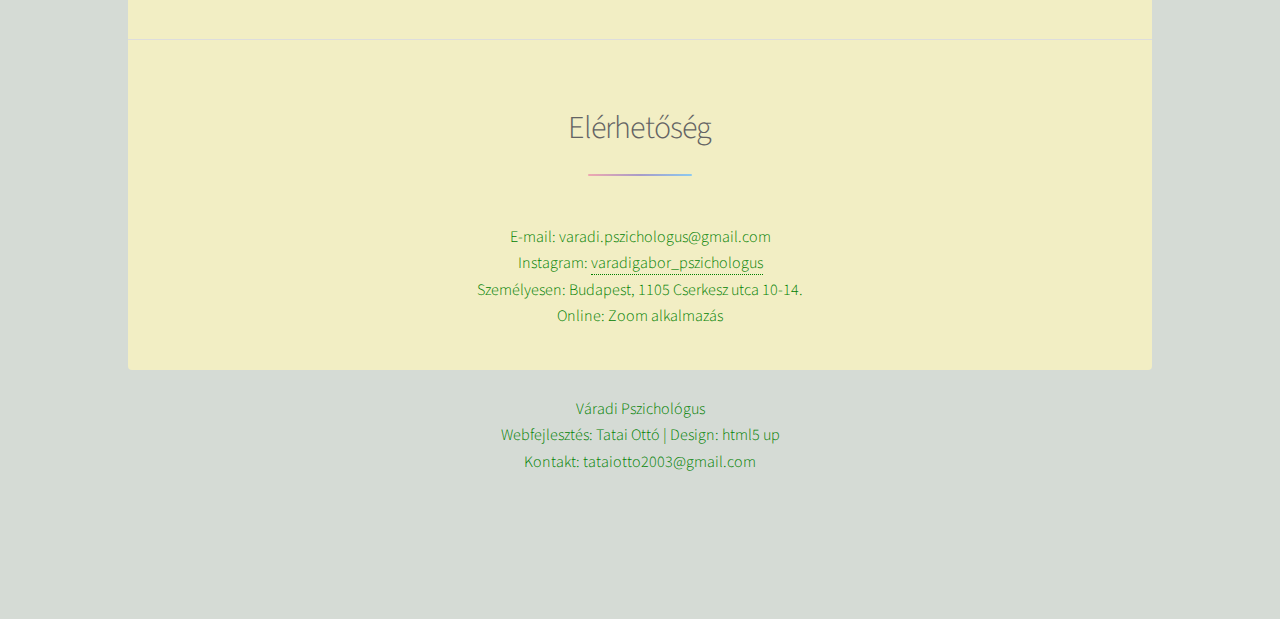
==== commit b0680ab5: "Update index.html" ====
--- a/index.html
+++ b/index.html
@@ -123,7 +123,7 @@
 												<li>Önértékelési problémák, önbizalomhiány</li>
 												<li>Önismeret, személyiségfejlődés</li>
 												<li>Önelfogadás képességének fejlesztése, figyelmi kapacitás és erőforrások növelése</li>
-												<li>Stresszkezelés, relaxáció</li>
+												<li>Stresszkezelés, meditáció</li>
 												<li>Kiégés</li>
 												<li>Egészség és fenntartható életmód kialakítása</li>
 												<li>Életminőség-javítás, krónikus betegségekkel való megküzdés</li>
@@ -205,18 +205,18 @@
 										<tbody>
 											<tr>
 												<td>Személyesen</td>
-												<td>15.000 Forint / 50 perc</td>
+												<td>16.000 Forint / 50 perc</td>
 												
 											</tr>
 											<tr>
 												
 												<td>Online</td>
-												<td>15.000 Forint / 50 perc</td>
-											</tr>
-											<tr>
-												
-												<td>Pedagógusoknak online </td>
-												<td>10.000 Forint / 50 perc</td>
+												<td>16.000 Forint / 50 perc</td>
+											</tr>
+											<tr>
+												
+												<td>Mindfulness egyéni tanácsadás </td>
+												<td>11.000 Forint / 50 perc</td>
 											</tr>
 											<tr>
 												
@@ -274,4 +274,4 @@
 			<script src="assets/js/main.js"></script>
 
 	</body>
-</html>+</html>
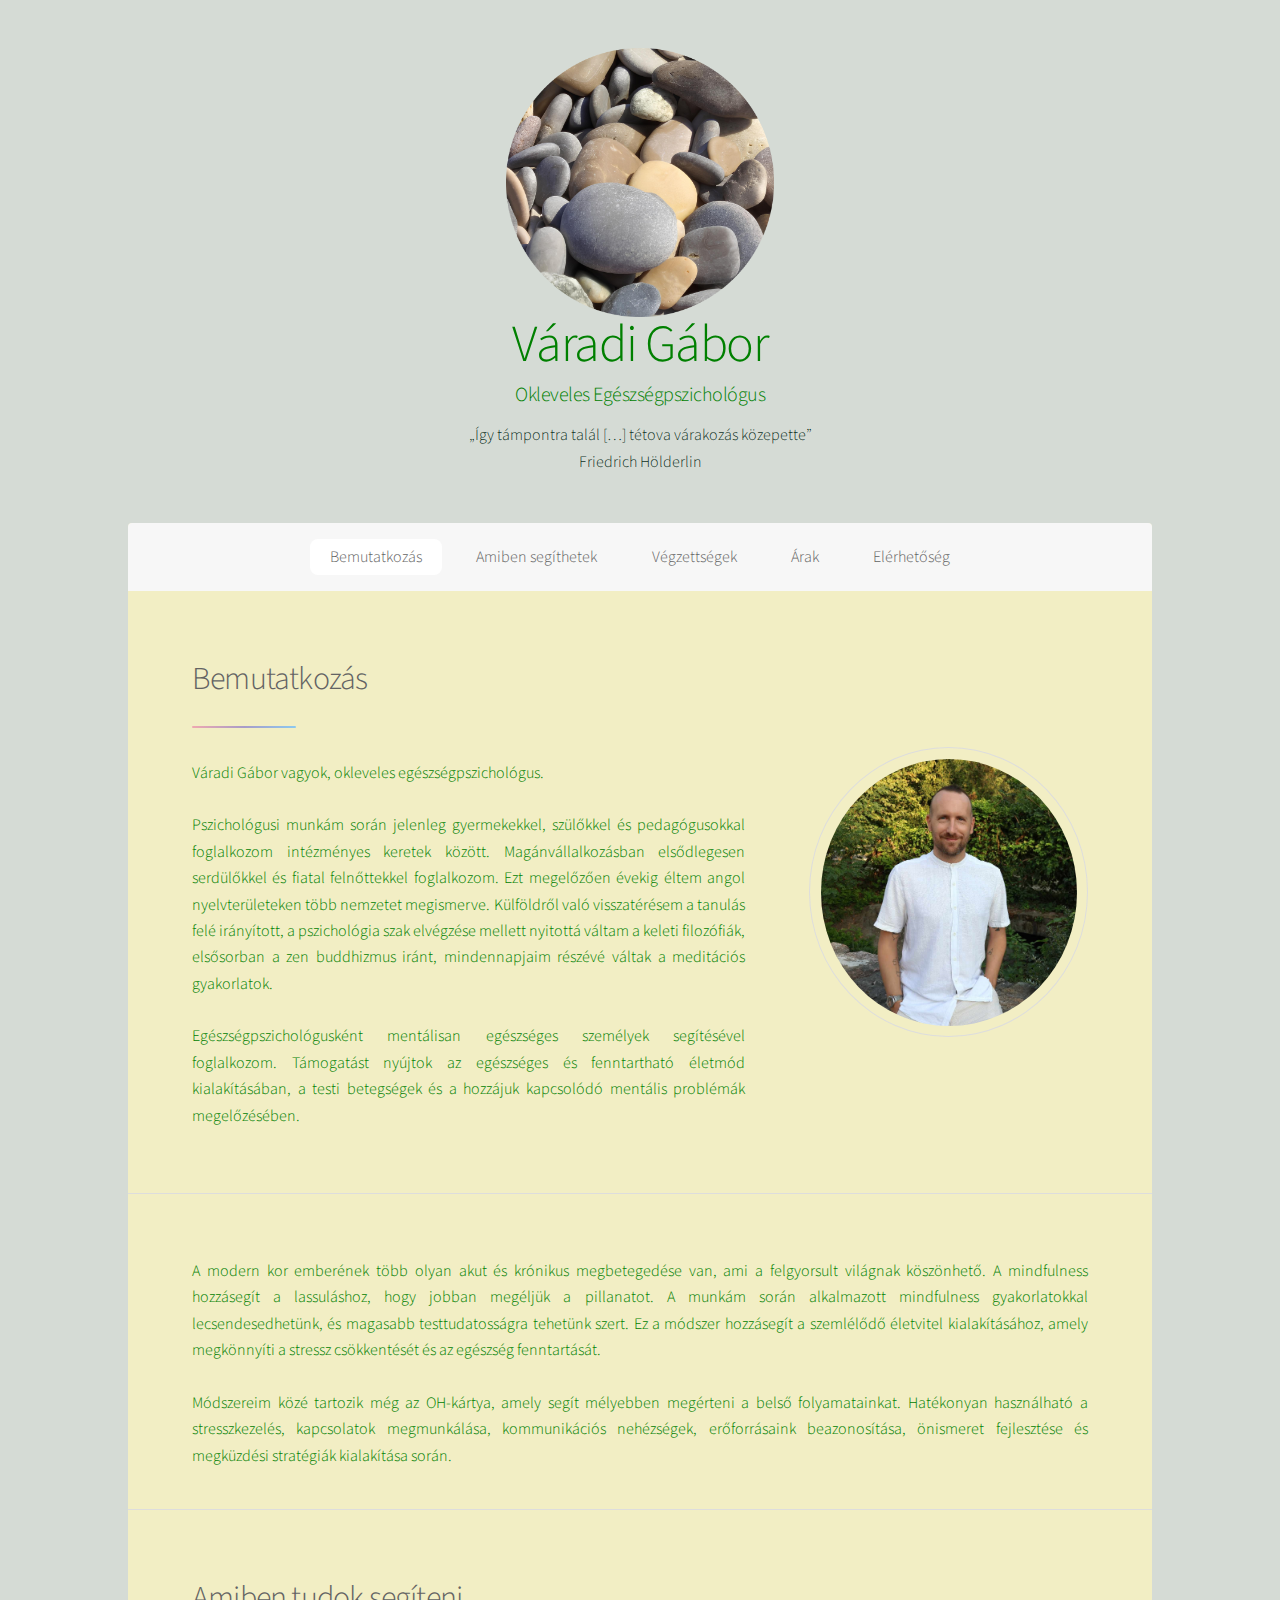
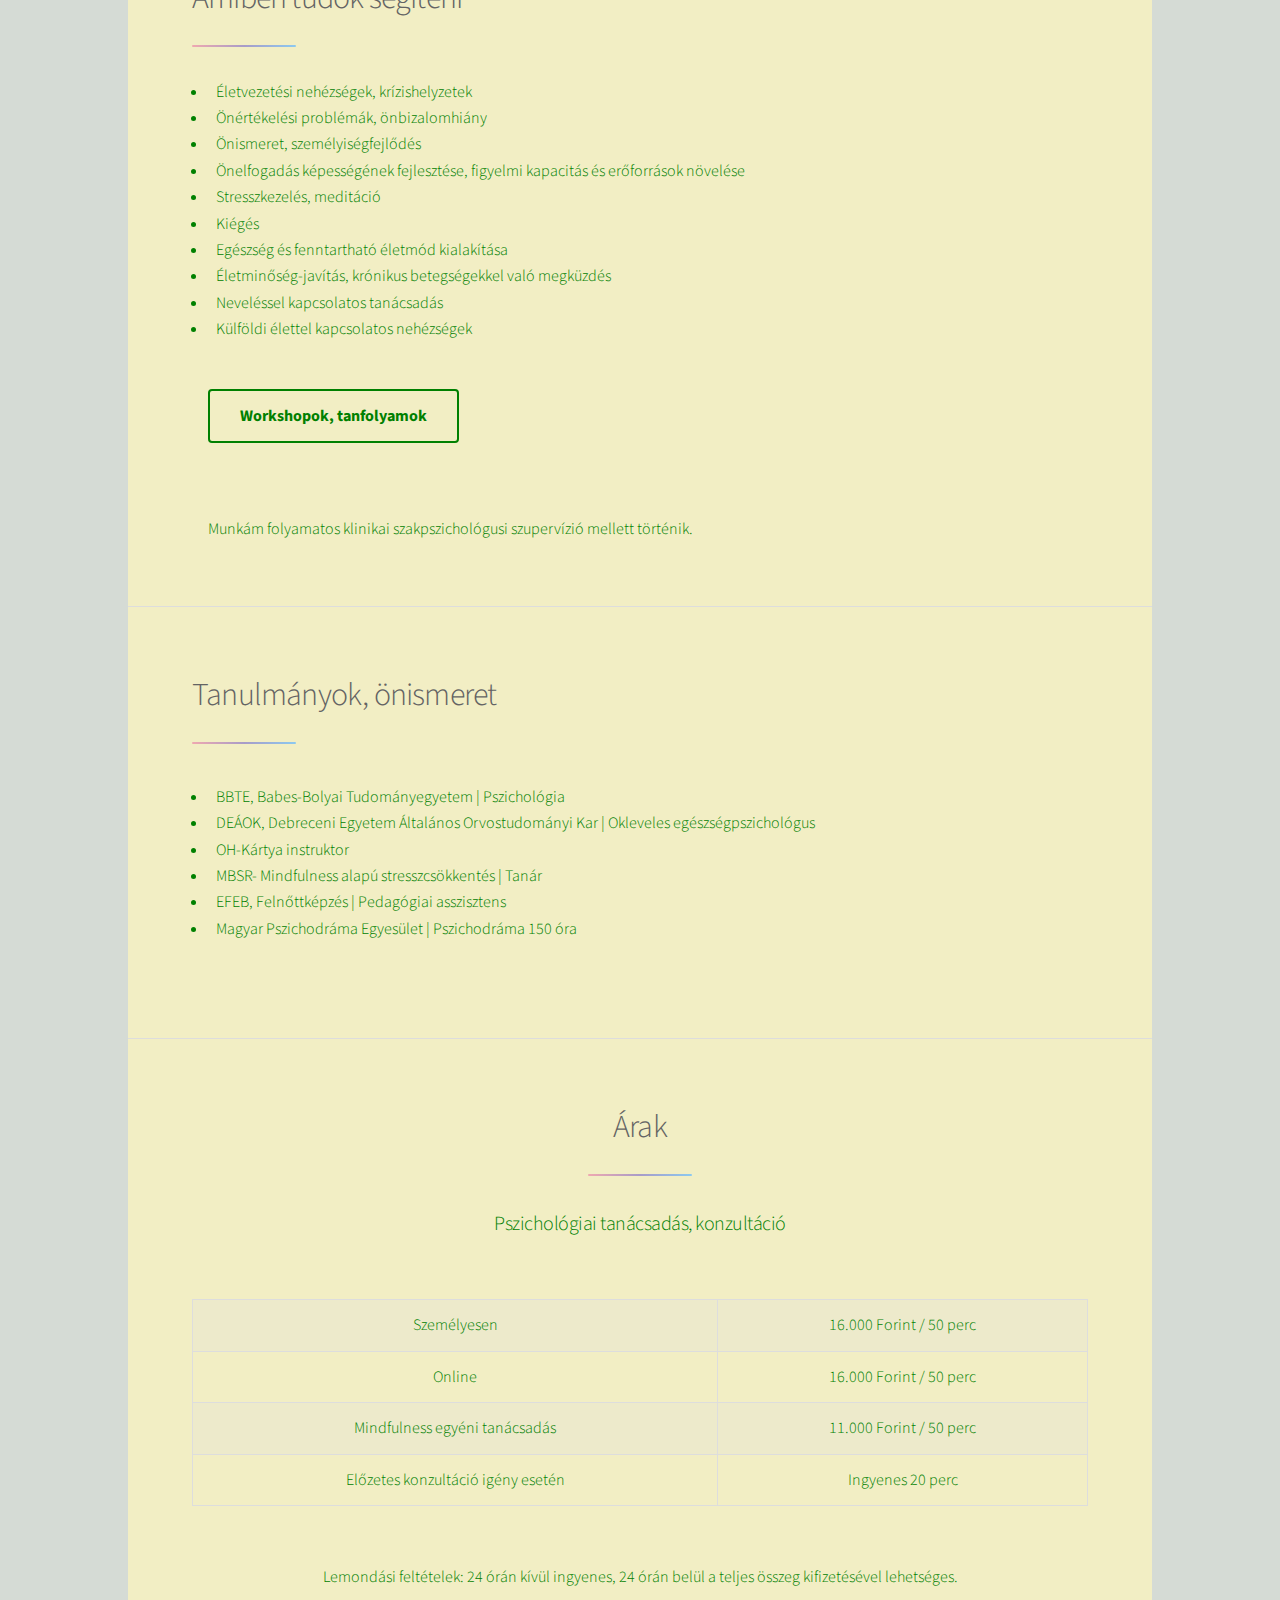
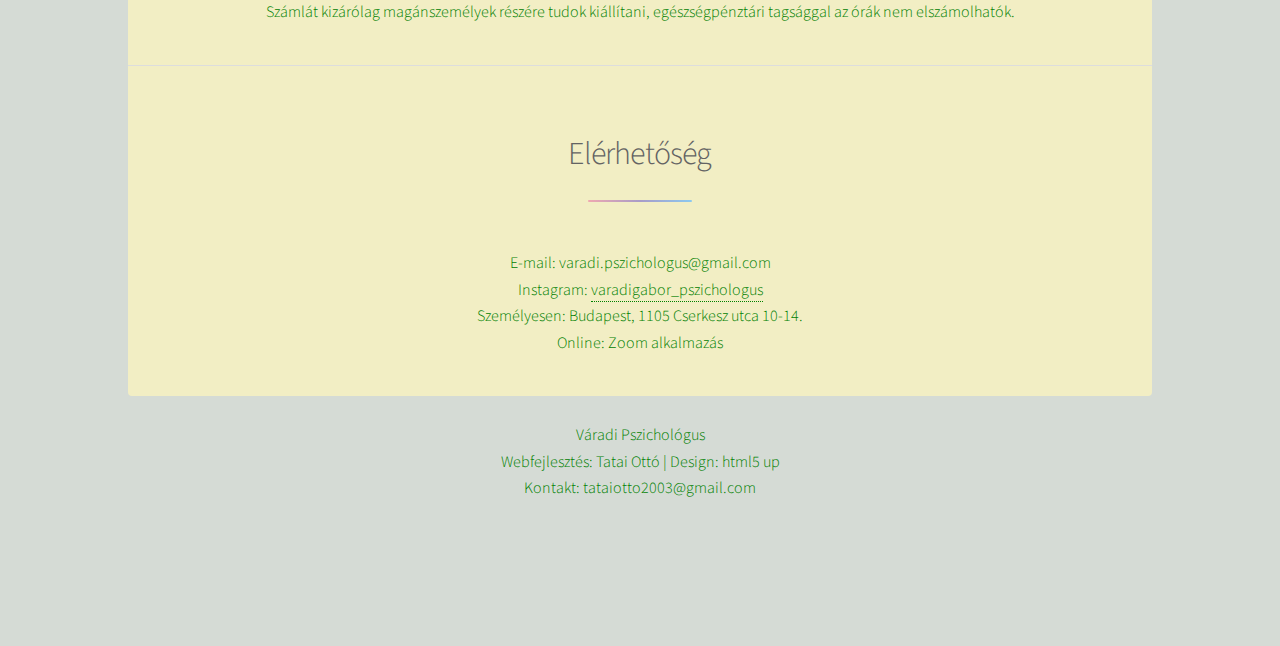
==== commit 923a4c34: "Update index.html" ====
--- a/index.html
+++ b/index.html
@@ -68,7 +68,7 @@
 										</br></br>
 										
 										Pszichológusi munkám során jelenleg gyermekekkel, szülőkkel és pedagógusokkal foglalkozom
-										intézményes keretek között. Ezt megelőzően évekig éltem angol nyelvterületeken több nemzetet
+										intézményes keretek között. Magánvállalkozásban elsődlegesen serdülőkkel és fiatal felnőttekkel foglalkozom. Ezt megelőzően évekig éltem angol nyelvterületeken több nemzetet
 										megismerve. Külföldről való visszatérésem a tanulás felé irányított, a pszichológia szak elvégzése
 										mellett nyitottá váltam a keleti filozófiák, elsősorban a zen buddhizmus iránt, mindennapjaim részévé
 										váltak a meditációs gyakorlatok.
